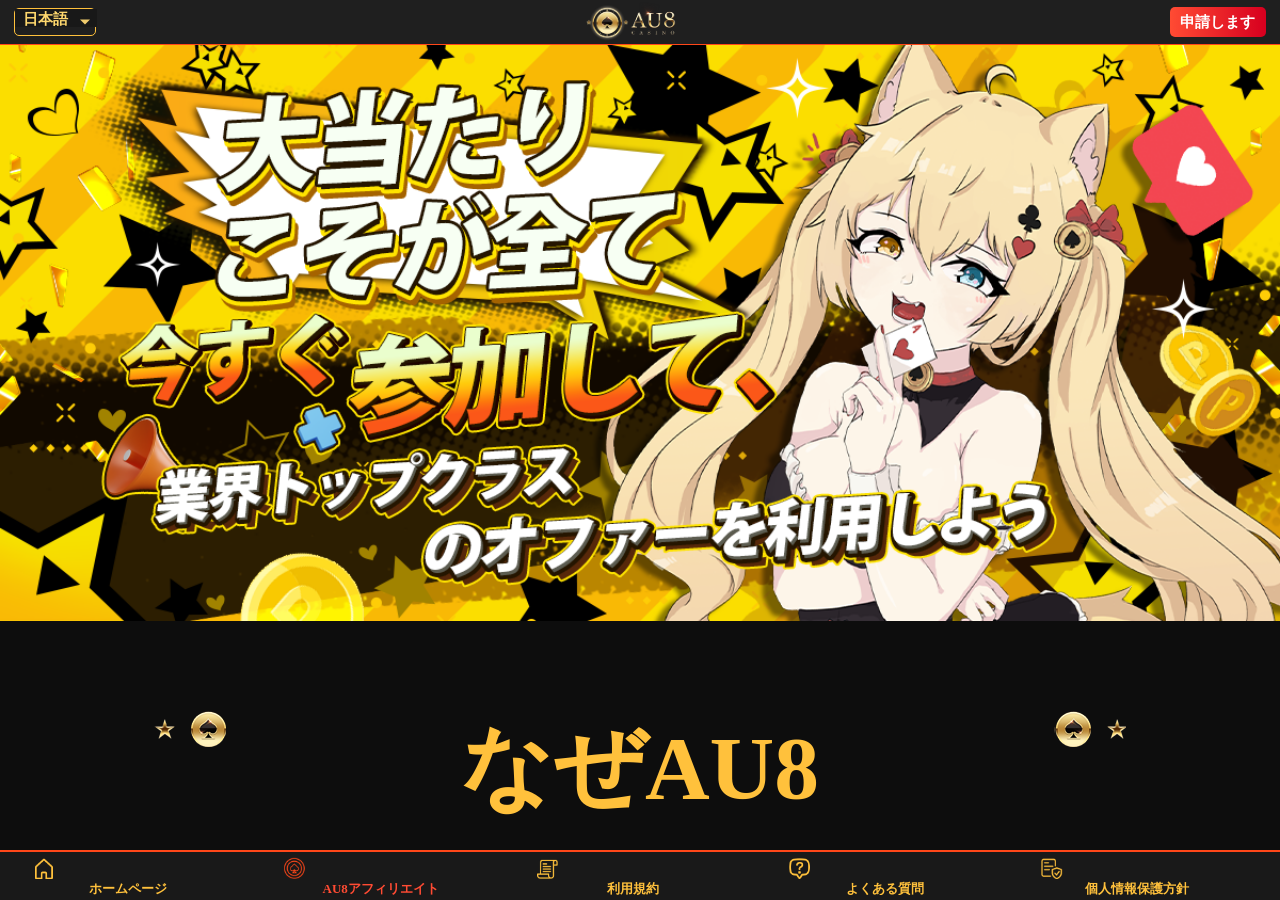
==== index.html @ 5c227e6a "111-08-12 彈窗agregist關閉功能修復" ====
<!DOCTYPE html>
<html lang="zh-TW">
<head>
    <meta charset="UTF-8">
    <meta name="viewport" content="width=device-width, initial-scale=1">
    <title>Document</title>
    <link rel="stylesheet" href="./css/style.css">
    <link rel="stylesheet" href="./js/slick-1.8.1/slick/slick.css">
    <link rel="stylesheet" href="./js/slick-1.8.1/slick/slick-theme.css">
    <script src="https://code.jquery.com/jquery-3.6.0.min.js"></script>
    <script src="https://code.jquery.com/jquery-2.2.0.min.js"></script>
    <script src="./js/slick-1.8.1/slick/slick.min.js"></script>
    <script src="./js/javascript.js"></script>
    <link rel="shortcut icon" href="../images/NJLOGO_64x64.ico" type="image/x-icon">
</head>
<body>
    <header>
        <div class="content display">
            <!--語言列-->
            <div class="lang">
                <select>
                    <option>繁體中文</option>
                    <option>简体中文</option>
                    <option>ENGLISH</option>
                    <option selected>日本語</option>
                </select>
            </div>
            <!--logo-->
            <img class="logo" src="./images/icon/logo.png" onclick="window.location.href='../index.html'">
            <div class="user login display">
                <!--未登入選單-->
                <form class="loginForm">
                    <button class="agentSignup" type="button">申請します</button>
                </form>    
            </div>
        </div>
    </header>
    <main>
        <div class="agentPage">
            <div class="topBanner">
                <div class="eventBanner"></div>
            </div>
            <!--內容-->
            <div class="center">
                <div class="client">
                    <p class="title">なぜAU8</p>
                    <p class="subTitle">AU8では、いち早く顧客ベースを築き、維持することができます。</p>
                        <div class="long">
                            <div class="top">
                                <i class="icon_1"></i>
                                <div>
                                    <p class="main">卓越したスポーツブック </p>
                                    <p class="sub">世界で有数のスポーツベッティング<br>商品と独自のライブ機能 </p>
                                </div>
                            </div>
                            <div class="down">
                                <div class="item">
                                    <p class="num">30</p>
                                    <p class="info">種目以上の<br>スポーツ</p>
                                </div>
                                <div class="item">
                                    <p class="num">3,000</p>
                                    <p class="info">以上のベッテ<br>ィングマーケット</p>
                                </div>
                                <div class="item">
                                    <p class="num">10,000</p>
                                    <p class="info">月に10,000以上<br>のリアルタイム<br>イベント </p>
                                </div>
                            </div>
                        </div>
                        <div class="box">
                            <i class="icon_2"></i>
                            <div class="textBox">
                                <p class="main">充実のカジノ</p>
                                <p class="sub">数百ものスロットゲームやジャックポットとフルHD ライブカジノ</p>
                            </div>                                
                        </div>
                        <div class="box">
                            <i class="icon_3"></i>
                            <div class="textBox">
                                <p class="main">高いコンバージョン </p>
                                <p class="sub">あなたのウェブサイトのアクセス数を最大限の収入にコンバート</p>
                            </div>
                        </div>
                        <div class="box">
                            <i class="icon_4"></i>
                            <div class="textBox">
                                <p class="main">専門家のサポート</p>
                            <p class="sub">アフィリエイトマネージャーがいつでもお助けします。単なるパートナーシップ以上の利益を得られます</p>
                            </div>
                        </div>
                        <div class="box">
                            <i class="icon_5"></i>
                            <div class="textBox">
                                <p class="main">最高レベルの顧客保持</p>
                                <p class="sub">業界一の経験が、高い利用者数と強力なブランドロイヤリティを裏付けています</p>
                            </div>
                        </div>
                    </div>
            </div>
            <div class="commission">
                <div class="center">
                    <p class="title">コミッション</p>
                    <p class="subTitle">AU8では、いち早く顧客ベースを築き、維持することができます。</p>
                    <div class="rulePic"></div>
                </div>
            </div>
            <div class="bottomArea">
                <p class="title">有益なパートナーシップを築きましょう</p>
                <p class="subTitle">急成長している当社のブランドで収入を得ましょう</p>
                <button class="agentSignup" type="button">申請します</button>
            </div>
            <div class="bottom">
                <p class="copyright">© 2022 AU8 Affiliates. すべての権利を保有しています</p>
            </div>
        </div>
    </main>
    <footer class="agentP">
        <ul class="agentNav">
            <li><i class="nav_IC home"></i>
                <p>ホームページ</p>
            </li>
            <li class="active"><i class="nav_IC agent"></i>
                <p>AU8アフィリエイト</p>
            </li>
            <li onclick="window.location.href='./html/agRule.html'">
                <i class="nav_IC rule"></i>
                <p>利用規約</p>
            </li>
            <li onclick="window.location.href='./html/agQA.html'">
                <i class="nav_IC QA"></i>
                <p>よくある質問</p>
            </li>
            <li onclick="window.location.href='./html/agPP.html'">
                <i class="nav_IC PP"></i>
                <p>個人情報保護方針</p>
            </li>
        </ul>
    </footer>
    <div class="filter">
        <!--退傭代理註冊申請彈窗-->
        <div class="jumpWindow agRegist">
            <div class="title">
                <p>申請します</p>
                <i class="icon close"></i>
            </div>
            <div class="content">
                <form>
                    <label>
                        <p class="inputName"><span>※</span>アカウントID</p>
                        <input type="text">
                        <p class="remindText">*数字と英文字のみ、記号不可<br>*4文字以上である必要が御座います<br>*4文字以上である必要が御座います</p>
                    </label>
                    <label>
                        <p class="inputName"><span>※</span>パスワード</p>
                        <input type="text">
                    </label>
                    <label>
                        <p class="inputName"><span>※</span>お名前</p>
                        <input type="text">
                        <p class="remindText">*ローマ字フルネーム</p>
                    </label>
                    <label>
                        <p class="inputName"><span>※</span>メール</p>
                        <input type="text">
                        </label>
                    <label>
                        <p class="inputName"><span>※</span>LINE</p>
                        <input type="text">
                    </label>
                    <label>
                        <p class="inputName"><span>※</span>宣伝サイトURL</p>
                        <input type="text">
                        <p class="remindText">*宣伝を行うサイトURLもしくはその他の宣伝方法<br>*宣伝URLが無い場合は、紹介方法をご入力ください<br>*プレイヤーアカウントはAU8で登録したアカウントとなります</p>
                    </label>
                    <label>
                        <p class="inputName"><span>※</span>報酬お支払い方法</p>
                        <input type="text" value="USDT" class="select"> <div class="arrow"></div>
                    </label>
                    <div class="btnBox">
                        <div class="readBtn"><p class="checked">√</p></div>
                        <p class="agree openAGterms">利用規約に同意します</p>
                    </div>
                    <buttton class="apply applycheck">申請します</buttton> 
                </form> 
            </div>
        </div>
        <!--退傭代理註冊申請已送出彈窗-->
        <div class="jumpWindow agApply">
            <div class="title">
                <p>確認のお礼</p>
                <i class="icon close"></i>
            </div>
            <div class="content">
               <p>お申し込みは現在、アフィリエイトチームによって審査中です。</p>
            </div>
        </div>
         <!--相關條款彈窗-->
         <div class="jumpWindow agTerms">
            <div class="title">
                <p>利用規約とプライバシーポリシー</p>
                <i class="icon back"></i>
            </div>
            <div class="content">
                <div class="contentBlock">
                    <p class="smallTitle introduce">1.はじめに</p>
                    <p class="info"><span class="chapter">1.1</span>本利用規約に同意する前に、すべての項目を必ずお読みください。本規約に同意することにより、本規約<br>は、パートナーまたはパートナーが代表する組織を拘束するものとなります。</p>
                </div>
                <div class="contentBlock">
                    <p class="smallTitle explain">2.定義と解釈</p>
                    <p class="info"><span class="keyword">「当サイト」</span>とは、fortuna888.netのことを指します。</p>
                    <p class="info"><span class="keyword">「AU8」</span>とは、fortuna888.netのことを指します。</p>
                    <p class="info"><span class="keyword">「当社」</span>とは、当サイトの運営会社Astrobet N.V., Ltd.のことを指します。</p>
                    <p class="info"><span class="keyword">「アフィリエイトプログラム」</span>とは、当サイトおよびパートナー間のパートナーシップを指します。<br>パートナーはAU8のウェブサイトを宣伝し、当サイトのウェブサイトへ新規プレイヤーを継続的に生み出すものとします。</p>
                    <p class="info"><span class="keyword">「パートナー」</span>とは、当サイトのアフィリエイトプログラムに登録参加する人物を指します。</p>
                    <p class="info"><span class="keyword">「パートナーウェブサイト」</span>とは、パートナーが維持・運営し、当サイトのアフィリエイトリンクおよびコ
                        ードを案内するプラットフォーム（ウェブサイト／アプリケーション／ウィジェット等）を指します。</p>
                    <p class="info"><span class="keyword">「アフィリエイトリンク」</span>とは、パートナーウェブサイトからAU8へのインターネットハイパーリンクを
                        指します。</p>
                    <p class="info"><span class="keyword">「アフィリエイトコード」</span>とは、パートナー毎に設定されるコードで、本コードを登録の際に入力をした場合
                        でもパートナーの子会員と設定されるコードを指します。</p>
                    <p class="info"><span class="keyword">「プレイヤー」</span>とは、当サイトでプレイアカウントを作成し、ベットしている人物のことを指します。</p>
                    <p class="info"><span class="keyword">「プレイアカウント」</span>とは、当サイトでプレイをするために作成されたアカウントを指します。</p>
                    <p class="info"><span class="keyword">「アフィリエイトアカウント」</span>とは、パートナーが当サイトのアフィリエイトプログラムに登録をした際に
                        発行されるアカウントを指します。</p>
                    <p class="info"><span class="keyword">「子会員」</span>とは、パートナーのリンクから当サイトへ登録をしたプレイヤーを指します。</p>
                    <p class="info"><span class="keyword">「アクティブ子会員」</span>とは、入金をしてベットをしたプレイヤーを指します。</p>
                    <p class="info"><span class="keyword">「コミッション」</span>とは、本規約で設定されたパートナーへの支払いを指します。 </p>
                </div>
                <div class="contentBlock">
                    <p class="smallTitle partner">3.パートナー適用条件</p>
                    <p class="info"><span class="chapter">3.1.</span>パートナーは以下を表明し保証します。</p>
                    <div class="chapterBox">
                        <p class="infoChapter"><span class="chapter">3.1.1.</span>パートナー期間中は、パートナー契約を締結する権利と権限を有し、そのすべての義務を履行する。</p>
                        <p class="infoChapter"><span class="chapter">3.1.2.</span>パートナー契約に基づく義務を履行するために必要な登録、許可、同意およびライセンスをすべて取<br>
                            得し、有効に維持するものとする。</p>
                        <p class="infoChapter"><span class="chapter">3.1.3.</span>パートナー契約の条項を完全に理解し、同意する。</p>
                    </div>
                    <p class="info"><span class="chapter">3.2.</span>当サイトは提出されたパートナー情報を審査し、アフィリエイト申請を認証するか否かを電子<br>
                    メールでパートナーに通知します。当社は、絶対的な裁量で登録を拒否する権利を保持します。</p>
                </div>
                <div class="contentBlock">
                    <p class="smallTitle right">4.当社の権利と義務</p>
                    <p class="info"><span class="chapter">4.1.</span>当社は、コミッションの総額を記録し、パートナーへの合計コミッションと統計データをアフィリエイ<br>
                        トアカウントから確認できるようにします。</p>
                    <p class="info"><span class="chapter">4.2.</span>当社は本規約に準じ、パートナーに対しコミッションを支払うものとします。</p>
                    <p class="info"><span class="chapter">4.3.</span>当社は、当社が適切と考える時点において、本アフィリエイトプログラムを終了、変更または閉鎖する<br>
                        権利、および本規約の規定を変更する独自の決定権を持ちます。資料の変更に関しては電子メールによる通<br>
                        知をパートナーに送ります。</p>
                    <p class="info"><span class="chapter">4.4.</span>当社は、当社の完全および絶対の裁量権で、新規パートナーを受け入れるか否かを判断する権利を持つも<br>
                        のとします。</p>
                    <p class="info"><span class="chapter">4.5.</span>下記に該当する場合、当社が最終権利を所有、およびパートナーのアカウントを閉鎖する権利を持
                        ちます:</p>
                        <div class="chapterBox">
                            <p class="infoChapter"><span class="chapter"> 4.5.1.</span>当社の単独の見解において、国内および国際規則を遵守するため。</p>
                            <p class="infoChapter"><span class="chapter"> 4.5.2.</span>当社の方針に従うため。</p>
                            <p class="infoChapter"><span class="chapter"> 4.5.3.</span>当社、プレイヤー、子会員又はその他第三者機関の利益を守るため。</p>
                        </div>
                        <p class="info"><span class="chapter">4.6.</span>当社は、以下のパートナーの個人情報を、高レベルなセキュリティ、アンチマネーロンダリングの<br>
                            法的条件への適合、当取引関係の管理の目的で使用され、プライバシーポリシーに応じて使用及び処理<br>
                            するものとします:</p>
                        <div class="chapterBox">
                            <p class="infoChapter"><span class="chapter"> 4.6.1.</span>アフィリエイトアカウントID</p>
                            <p class="infoChapter"><span class="chapter"> 4.6.2.</span>名前</p>
                            <p class="infoChapter"><span class="chapter"> 4.6.3.</span>メールアドレス</p>
                            <p class="infoChapter"><span class="chapter"> 4.6.4.</span>宣伝サイトURL</p>
                            <p class="infoChapter"><span class="chapter"> 4.6.5.</span>口座情報</p>
                        </div>
                </div>
                <div class="contentBlock">
                    <p class="smallTitle partneright">5.パートナーの権利と義務</p>
                    <p class="info"><span class="chapter">5.1.</span>パートナーは以下を保証し、承諾するものとします。</p>
                    <div class="chapterBox">
                        <p class="infoChapter"><span class="chapter">5.1.1.</span>当サイトおよびパートナーの利益を可能な限り最大限にすべく、自費による当サイトの<br>
                            マーケティング および宣伝を行う:</p>
                        <p class="infoChapter"><span class="chapter">5.1.2.</span>アフィリエイトプログラムの範囲内で提供されるアフィリエイトリンク、アフィリエイトコード、<br>
                            プロモーション、マーケティングツールを使用する。</p>
                        <p class="infoChapter"><span class="chapter">5.1.3.</span>パートナーのマーケティング活動は、適切かつプロフェッショナルとして本規約の規定に準
                            じなくてはならない。</p>
                        <p class="infoChapter"><span class="chapter">5.1.4.</span>常に関連する立法および適用される法律に準拠すること。これにはデータ保護およびプライバシーに<br>
                            関して適用される法律を含むがこれに限定されない。</p>
                        <p class="infoChapter"><span class="chapter">5.1.5.</span>パートナーウェブサイトのメンテナンスおよび開発に責任を持つこと。当サイトの情報が更新
                            されたら、パートナーウェブサイトも随時更新をすること。</p>
                        <p class="infoChapter"><span class="chapter">5.1.6.</span>パートナーウェブサイトに、当サイトのプレイヤーまたはプレイヤーに限定されずパートナーウェ
                            ブサイトを閲覧できる人物が誤解を招く内容を記載した場合、その際に発生した負債や当サイトが不利益
                            になる状況が発生した場合の責任はパートナーが負うものとする。</p>
                        <p class="infoChapter"><span class="chapter">5.1.7.</span>当サイトに有利に反映されるような方法でビジネスを遂行する。</p>
                        <p class="infoChapter"><span class="chapter">5.1.8.</span>差別的、みだらな内容、違法、性的描写、ポルノ、または暴力的な内容を含むようなマーケティング<br>
                            活動（パートナーウェブサイトを含む）を行わない。</p>
                        <p class="infoChapter"><span class="chapter">5.1.9.</span>ギャンブルの法的年齢未満を対象としない。ギャンブルおよびギャンブルのプロモーションが違法<br>
                            である管轄区域を対象としない。</p>
                        <p class="infoChapter"><span class="chapter">5.1.10.</span>当サイトに掲載されているマーケティングツールを除き、当社から承諾がない限り、当社または当<br>
                            サイトの保有者/運営者のその他表現、商標、知的財産権を使用しない。</p>
                    </div>
                    <p class="info"><span class="chapter">5.2.</span>パートナーは、当社より提供されたログイン情報の機密を保持し、安全で常に保護するものとします。<br>
                        また、パートナー側の不具合により、ログイン情報の適切な保護がなされなかった事に起因する不正の<br>
                        ログイン情報の使用は、パートナーが単独で責任を負うものとする。</p>
                    <p class="info"><span class="chapter">5.3.</span>パートナーは、アフィリエイトアカウントのユーザーIDとパスワードにおけるすべての活動と行為<br>
                        に対して、単独で責任を負うものとします。パートナーは、その認証の違法および不正使用の疑いがある<br>
                        場合は、即座に当社に連絡をするものとします。</p>
                    <p class="info"><span class="chapter">不正な方法によってまたは本規約を違反する不正手段によって、子会員の登録、紹介、ベットが行<br>
                        われている場合、当社はアフィリエイトアカウントを凍結する権利およびアフィリエイトアカウント<br>
                        からコミッションを差し引く権利を持ちます。</p>
                </div>
                <div class="contentBlock">
                    <p class="smallTitle committee">6.コミッション </p>
                    <p class="info"><span class="chapter">6.1.</span>当社は本規約に基づき、パートナーにコミッションを支払うものとします。</p>
                    <p class="info"><span class="chapter">6.2.</span>コミッションの計算公式は以下の通りです:<br>
                        （勝負値（ベット額-ペイアウト）- ボーナス費用 - プラットフォーム費用 - ジャックポット - 手数料 ）
                        × コミッション％</p>
                    <p class="info"><span class="keyword">*ペイアウト：子会員様が勝った金額</span></p>
                    <p class="info"><span class="chapter">6.3.</span>パートナーに支払うべきと当サイトが認めるコミッションは、毎月5日に計算され、その支払いは毎月<br>
                        10日18：00前にアフィリエイトアカウントへ配布されます。臨時システム調整が実施された場合は、<br>
                        コミッションの配布が遅れる場合があります。コミッションは日本円で支払われます。</p>
                    <p class="info"><span class="chapter">6.4.</span>当社はネガティブキャリーオーバー制度を採用しています。コミッションは、<br>
                        アフィリエイトアカウントがプラス残高の場合のみ行われます。当月のコミッションがマイナスの場合、<br>
                        マイナス残高は翌月に持ち越されます。翌月の収入がプラス残高で、前月から持ち越されたマイナス残高<br>
                        が相殺された場合に支払いが行われます。</p>
                    <p class="info"><span class="chapter">6.5.</span>連続した3ヶ月以内にアクティブ子会員が1名もいなかった場合、活動していないと判断し、<br>
                        システムワレットに入ったコミッションは全て0に戻ります。</p>    
                    <p class="info"><span class="chapter">6.6.</span>連続した6ヶ月以内にアクティブ子会員を獲得できない場合は、アカウントは凍結され、<br>
                        システムワレットに入ったコミッションは全て0に戻ります。</p>    
                    <p class="info"><span class="chapter">6.7.</span>下記に該当するものはコミッションから差し引かれます:</p> 
                    <p class="info"><span class="keyword">下記に限らず「相互メリット」の原則より、万が一不正な行為により一方が平等でない利益を獲得した場合、当サイトが全ての最終決定権を有しております</span></p>   
                    <div class="chapterBox">
                        <p class="infoChapter"><span class="chapter"> 6.7.1.</span>体験ボーナスから発生したリベート</p>
                        <p class="infoChapter"><span class="chapter"> 6.7.2.</span>ボーナス費用</p>
                        <p class="infoChapter"><span class="chapter"> 6.7.3.</span>ゲームプラットフォーム費用</p>
                        <p class="infoChapter"><span class="chapter"> 6.7.4.</span>ジャックポット費用</p>
                        <p class="infoChapter"><span class="chapter"> 6.7.5.</span>サービス手数料</p>
                    </div>
                    <p class="info"><span class="chapter">6.8.</span>パートナーは、不正または誤った取引に基づいて受け取ったコミッションは全額返金<br>
                        しなければなりません。</p>
                    <p class="info"><span class="chapter">6.9.</span>コミッションに関わるあらゆる権利に関しては当サイトが全ての最終決定権を有しております。<br>
                        しなければなりません。</p>
                </div>
                <div class="contentBlock">
                    <p class="smallTitle notice">7.禁止事項</p>
                    <p class="info"><span class="chapter">7.1.</span>下記禁止事項を発見した場合、該当月のコミッションは全て当社が没収し、アフィリエイトアカウントの凍結をいたします:</p>
                    <div class="chapterBox">
                        <p class="infoChapter"><span class="chapter"> 7.1.1.</span>パートナーと子会員が同じIPおよび名前であること。</p>
                        <p class="infoChapter"><span class="chapter"> 7.1.2.</span>パートナーが自分のアフィリエイトアカウントにプレイアカウントを登録すること（セルフアフィリエイト）。</p>
                        <p class="infoChapter"><span class="chapter"> 7.1.3.</span>パートナーが、既存プレイヤーに、パートナー自身のアフィリエイトリンクおよびコードから、再度プレイアカウントを登録させること。</p>
                        <p class="infoChapter"><span class="chapter"> 7.1.4.</span>パートナーが他のパートナーの子会員になること。</p>
                        <p class="infoChapter"><span class="chapter"> 7.1.5.</span>パートナー同士が協力をしてコミッションを稼ぐこと。</p>
                        <p class="infoChapter"><span class="chapter"> 7.1.6.</span>パートナーと子会員またはプレイヤーが協力をしてコミッションを稼ぐこと。</p>
                    </div>
                    <p class="info"><span class="chapter">7.2.</span>自身のアフィリエイトアカウントを利用して、本人または、友人、従業員または他の第三者
                        がプレイヤーとして登録し、個人的使用およびその使用のためにプレイヤーアカウントに直接または間接的に入金を行って、コミッションを増やす行為や、その他当社および当サイトを欺く行為はすべて詐欺
                        とみなされます。</p>
                    <p class="info"><span class="chapter">7.3.</span>アフィリエイトアカウントでログイン後、バックオフィスで確認できる情報が、ご友人、プレイヤー、
                        従業員、第三者へ意図的、偶発的に関わらず漏らすことは禁止です。情報が漏れた場合に出た損失、傷害、
                        損害はパートナーが負うものとします。</p>
                </div>
                <div class="contentBlock ">
                    <p class="smallTitle classified">8.機密情報</p>
                    <p class="info"><span class="chapter">9.1.</span>すべての情報は機密扱いとされ、当社の事前の明示的かつ書面による同意なしに、直接的にも間接的にも、個人的または商業目的その他の目的でも使用されることは許されません。</p>
                    <p class="info"><span class="chapter">9.2.</span>パートナーは、本規約に基づく義務の履行以外の目的で機密情報を使用してはいけません。</p>
                    <p class="info"><span class="chapter">9.3.</span>条項9は、パートナー契約終了後も存続するものとします。</p>
                </div>
                <div class="contentBlock">
                    <p class="smallTitle duty">9.負債および責任制限</p>
                    <p class="info"><span class="chapter">8.1.</span>当社は、以下に関して一切の責任を負いません:</p>
                    <div class="chapterBox">
                        <p class="infoChapter"><span class="chapter"> 8.1.1.</span>経済的損失。（利益、収益、事業、契約を含むがこれに限定されない）</p>
                        <p class="infoChapter"><span class="chapter"> 8.1.2.</span>パートナーまたはパートナーウェブサイトの評判、営業権の損失。</p>
                        <p class="infoChapter"><span class="chapter"> 8.1.3.</span>意図的、偶発的、間接的、必然的な損失。</p>
                    </div>
                </div>
                <div class="contentBlock">
                    <p class="smallTitle terminate">10.解約または契約の終了 </p>
                    <p class="info"><span class="chapter">10.1.</span>本契約は、当社またはパートナーのいずれかが、電子メールにて告知を送ることにより終了させることができます。当サイトがカジノゲームサービスをプレイヤーに提供することを妨げられた場合は、本契約は自動的に終了します。</p>
                    <p class="info"><span class="chapter">10.2.</span>いずれかの当事者に、本利用規約に対する重大な規約違反が認められた場合、他方当事者
                        はパートナー契約を即時に終了させる権利を持ちます。</p>
                    <p class="info"><span class="chapter">10.3.</span>当社は、パートナーが下記を例とする積極的な宣伝を行わない場合に、電子メールでの通知
                        によって本利用規約を終了およびアフィリエイトアカウントを凍結する権利を保持します。その際に所持
                        しているコミッションは全て当社が没収いたします。</p>
                    <div class="chapterBox">
                        <p class="infoChapter"><span class="chapter"> 10.3.1.</span>一定期間合理的な数のプレイヤーを当サイトに紹介しない場合。</p>
                        <p class="infoChapter"><span class="chapter"> 10.3.2.</span>連続した6ヶ月以内にアクティブ子会員を獲得できない場合。</p>
                        <p class="infoChapter"><span class="chapter"> 10.3.3.</span>パートナーが当サイトを積極的に宣伝していないとみなす合理的な理由がある場合。</p>
                    </div>
                    <p class="info"><span class="chapter">10.4.</span>本契約の解約に際し、パートナーは全ての機密情報と宣伝ツールを当社に対して返還する義務を持ちます。契約終了後、先に述べた情報を使用または未返還であることが発覚した場合、その際に得た収
                        益は当社へ返還、損害や損失は全てパートナーが負うものとします。</p>
                    <p class="info"><span class="chapter">10.5.</span>パートナーは、本契約の解約後も、解約前に発生した本規約の違反から生じるいかなる責任
                        に関してもその履行を免れることは出来ません。</p>
                </div>
                <div class="contentBlock">
                    <p class="smallTitle agreetment">11.本規約および本契約の改正</p>
                    <p class="info"><span class="chapter">11.1.</span>当社は、本規約のいかなる規定も、パートナーに事前通知することなく、いつでも条項のいずれかを
                        修正、変更、削除または追加する権利を保持します。変更後、パートナーへは電子メールアドレスで通知
                        されます。当社が修正または変更を公開した後、アフィリエイトプログラムに継続して参加することは、
                        パートナーは新しい利用規約を承諾したものとみなされます。</p>
                </div>
            </div>
            <div class="btnBox">
                <button class="closeTerms">同意する</button>
            </div>
        </div>
    </div>
    <div class="bg"></div>
</body>
</html>
---- css/style.css ----
@charset "UTF-8";
button:disabled {
  background: #585858 !important;
  border: none !important;
  color: #ffffff !important;
  -webkit-box-shadow: none !important;
          box-shadow: none !important;
  cursor: not-allowed;
}

input:disabled {
  background: #272727 !important;
  border: none !important;
}

header .logo {
  height: 100%;
  -o-object-fit: cover;
     object-fit: cover;
}

.agentPage .topBanner,
.agOther .topBanner {
  background: url("../images/mobileBanner.png") no-repeat;
  background-size: 100%;
}

.agentPage .title::before,
.agentPage .title::after,
.agOther .title::before,
.agOther .title::after,
.agOther .pageTitle::before,
.agOther .pageTitle::after,
.agOther .bigTitle::before,
.agOther .bigTitle::after {
  background: url("../images/icon/agentTitle.png") no-repeat;
  background-size: 200%;
}

.agRule .leftArea ul li:hover::after, .agRule .leftArea ul li.active::after,
.agQA .leftArea ul li:hover::after, .agQA .leftArea ul li.active::after {
  background: url("../images/icon/agLeftArea.png") no-repeat;
  background-size: 100%;
}

.agentPage .icon_1 {
  background: url("../images/icon/svg/icon-01.svg") no-repeat;
  background-size: 100%;
}

.agentPage .icon_2 {
  background: url("../images/icon/svg/icon-02.svg") no-repeat;
  background-size: 100%;
}

.agentPage .icon_3 {
  background: url("../images/icon/svg/icon-03.svg") no-repeat;
  background-size: 100%;
}

.agentPage .icon_4 {
  background: url("../images/icon/svg/icon-04.svg") no-repeat;
  background-size: 100%;
}

.agentPage .icon_5 {
  background: url("../images/icon/svg/icon-05.svg") no-repeat;
  background-size: 100%;
}

.agentPage .rulePic {
  background: url("../images/mobile_agentInfo.png") no-repeat;
  background-size: 100%;
}

.filter .agRegist .title::before,
.filter .agRegist .title::after {
  background: url("../images/icon/starIcon.png") no-repeat;
  background-size: 200%;
}

.agOther,
.agOther_inner {
  background: url("../images/mobileBG.png") no-repeat;
  background-size: 100%;
}

header .back_arrow {
  background: url("../images/icon/svg/arrow_w.svg") no-repeat;
  background-size: 100%;
}

.agentP .agentNav li i {
  background: url("../images/icon/footer_IC.png") no-repeat;
  background-size: 500%;
}

.jumpWindow .title .close {
  background: url("../images/icon/svg/close_w.svg") no-repeat;
  background-size: contain;
}

/* http://meyerweb.com/eric/tools/css/reset/ 
   v2.0 | 20110126
   License: none (public domain)
*/
html, body, div, span, applet, object, iframe,
h1, h2, h3, h4, h5, h6, p, blockquote, pre,
a, abbr, acronym, address, big, cite, code,
del, dfn, em, img, ins, kbd, q, s, samp,
small, strike, strong, sub, sup, tt, var,
b, u, i, center,
dl, dt, dd, ol, ul, li,
fieldset, form, label, legend,
table, caption, tbody, tfoot, thead, tr, th, td,
article, aside, canvas, details, embed,
figure, figcaption, footer, header, hgroup,
menu, nav, output, ruby, section, summary,
time, mark, audio, video {
  margin: 0;
  padding: 0;
  border: 0;
  font-size: 100%;
  font: inherit;
  vertical-align: baseline;
}

/* HTML5 display-role reset for older browsers */
article, aside, details, figcaption, figure,
footer, header, hgroup, menu, nav, section {
  display: block;
}

body {
  line-height: 1;
  font-family: "微軟正黑體";
}

ol, ul {
  list-style: none;
}

blockquote, q {
  quotes: none;
}

blockquote:before, blockquote:after,
q:before, q:after {
  content: "";
  content: none;
}

table {
  border-collapse: collapse;
  border-spacing: 0;
  font-family: "微軟正黑體";
}

button {
  cursor: pointer;
  outline: none;
  border: none;
  padding: 0px;
  font-family: "微軟正黑體";
}

select, input {
  outline: none;
  -webkit-box-sizing: border-box;
          box-sizing: border-box;
  font-family: "微軟正黑體";
}

main {
  display: block;
}

html, body {
  width: 100%;
  height: auto;
}

html {
  width: 100%;
  height: 100%;
}
html body {
  width: 100%;
  height: 100%;
  -webkit-box-sizing: border-box;
          box-sizing: border-box;
  position: relative;
}
html body::-webkit-scrollbar {
  width: 8px;
  height: 8px;
}
html body::-webkit-scrollbar-thumb {
  background: #cccccc;
  border-radius: 10px;
}
html body::-webkit-scrollbar-track {
  background: #ffffff;
  border-radius: 10px;
}
html body header {
  width: 100%;
  height: 45px;
  background: #1f1f1f;
  padding: 0 14px;
  -webkit-box-sizing: border-box;
          box-sizing: border-box;
  display: -webkit-box;
  display: -ms-flexbox;
  display: flex;
  -webkit-box-align: center;
      -ms-flex-align: center;
          align-items: center;
  position: fixed;
  border-bottom: 1px solid #ff4719;
  z-index: 999;
}
html body header .content {
  width: 100%;
  height: 45px;
  -webkit-box-sizing: border-box;
          box-sizing: border-box;
  display: -webkit-box;
  display: -ms-flexbox;
  display: flex;
  -webkit-box-align: center;
      -ms-flex-align: center;
          align-items: center;
  position: relative;
  display: none;
}
html body header .content.display {
  display: -webkit-box;
  display: -ms-flexbox;
  display: flex;
}
html body header .content .lang {
  width: 80px;
  height: 26px;
  border: 1.5px solid #ffc13c;
  border-radius: 5px;
  padding: 0;
}
html body header .content .lang::after {
  content: "";
  position: absolute;
  top: 50%;
  -webkit-transform: translateY(-50%);
          transform: translateY(-50%);
  pointer-events: none;
}
html body header .content .lang::after {
  width: 0;
  height: 0;
  border-style: solid;
  border-width: 5px 5px 0 5px;
  border-color: #f0cc6d transparent;
  left: 66px;
}
html body header .content .lang select {
  background: #181818;
  border: none;
  color: #ffd86e;
  font-size: 15px;
  font-weight: bold;
  padding: 0 67px 0 15px;
  -webkit-appearance: none;
     -moz-appearance: none;
          appearance: none;
  cursor: pointer;
  padding: 2px 5px 0 8px;
  -webkit-box-sizing: border-box;
          box-sizing: border-box;
}
html body header .content .lang select option {
  background: #181818;
  color: #ffd86e;
}
html body header .content .logo {
  margin: 0 auto;
}
html body header .content .loginForm {
  width: 100%;
  height: 100%;
  -webkit-box-align: center;
      -ms-flex-align: center;
          align-items: center;
}
html body header .content .loginForm button {
  width: auto;
  height: 40px;
  background: -webkit-gradient(linear, left top, right top, from(#ff4b33), color-stop(98%, #d8001f));
  background: linear-gradient(to right, #ff4b33 0%, #d8001f 98%);
  border: none;
  color: #ffffff;
  font-size: 15px;
  font-weight: bold;
  padding: 0 5px;
  border-radius: 5px;
}
html body header .content .loginForm button:hover, html body header .content .loginForm button:active, html body header .content .loginForm button.active {
  background: #b9001b;
}
html body header .content .loginForm button.signupBtn {
  background: -webkit-gradient(linear, left top, right top, from(#a4dd41), to(#329e36));
  background: linear-gradient(to right, #a4dd41 0%, #329e36 100%);
  border: none;
  color: #ffffff;
  font-size: 15px;
  font-weight: bold;
  padding: 0 5px;
  border-radius: 3px;
}
html body header .content .loginForm button.signupBtn:hover, html body header .content .loginForm button.signupBtn:active, html body header .content .loginForm button.signupBtn.active {
  background: #329e36;
}
html body header .content .loginForm .agentSignup {
  width: 96px;
  height: 30px;
  border-radius: 5px;
}
html body header .inner,
html body header .listPage {
  width: 100%;
  height: 44px;
  display: -webkit-box;
  display: -ms-flexbox;
  display: flex;
  -webkit-box-align: center;
      -ms-flex-align: center;
          align-items: center;
  -webkit-box-pack: center;
      -ms-flex-pack: center;
          justify-content: center;
  -webkit-box-sizing: border-box;
          box-sizing: border-box;
  display: none;
}
html body header .inner.display,
html body header .listPage.display {
  display: block;
}
html body header .inner .back_arrow,
html body header .listPage .back_arrow {
  position: absolute;
  width: 10px;
  height: 20px;
  display: block;
  top: 50%;
  -webkit-transform: translateY(-50%);
  transform: translateY(-50%);
  left: 14px;
}
html body header .inner .title,
html body header .listPage .title {
  text-align: center;
  color: #ffc13c;
  font-size: 5.2vw;
  font-weight: bold;
  letter-spacing: 2px;
  margin: 10px auto;
  overflow: hidden;
}
html body footer {
  width: 100%;
  height: auto;
}
html body .agentP {
  width: 100%;
  height: auto;
  background: #070707;
  position: relative;
  display: -webkit-box;
  display: -ms-flexbox;
  display: flex;
  -webkit-box-orient: vertical;
  -webkit-box-direction: normal;
      -ms-flex-direction: column;
          flex-direction: column;
  -webkit-box-align: center;
      -ms-flex-align: center;
          align-items: center;
  -webkit-box-pack: center;
      -ms-flex-pack: center;
          justify-content: center;
  position: fixed;
  bottom: 0;
  left: 0;
  z-index: 100;
}
html body .agentP .agentNav {
  width: 100%;
  height: 50px;
  display: -webkit-box;
  display: -ms-flexbox;
  display: flex;
  padding: 5px 4px 4px 15px;
  -webkit-box-sizing: border-box;
          box-sizing: border-box;
  background: #191919;
  border-top: 2px solid #ff4719;
}
html body .agentP .agentNav li {
  width: 20vw;
  height: 30vw;
  color: #ffc13c;
  font-weight: bold;
  white-space: nowrap;
  overflow: hidden;
  text-overflow: ellipsis;
}
html body .agentP .agentNav li:active, html body .agentP .agentNav li.active {
  color: #ff4b33;
}
html body .agentP .agentNav li:active i, html body .agentP .agentNav li.active i {
  background-position-y: 100%;
}
html body .agentP .agentNav li .nav_IC {
  width: 22px;
  height: 22px;
  display: block;
  margin: 0 17px 1px;
}
html body .agentP .agentNav li .nav_IC.home {
  background-position-x: -3%;
}
html body .agentP .agentNav li .nav_IC.agent {
  background-position-x: 23%;
}
html body .agentP .agentNav li .nav_IC.rule {
  background-position-x: 48%;
}
html body .agentP .agentNav li .nav_IC.QA {
  background-position-x: 74%;
}
html body .agentP .agentNav li .nav_IC.PP {
  background-position-x: 100%;
}
html body .agentP .agentNav li p {
  font-size: 13px;
  padding-top: 2px;
  width: 90%;
  text-align: center;
  white-space: nowrap;
  text-overflow: ellipsis;
  overflow: hidden;
}
html body .filter {
  width: 100%;
  height: 100%;
  position: fixed;
  top: 0;
  left: 0;
  background: rgba(0, 0, 0, 0.6196078431);
  -webkit-box-align: center;
      -ms-flex-align: center;
          align-items: center;
  -webkit-box-pack: center;
      -ms-flex-pack: center;
          justify-content: center;
  z-index: 999;
  display: none;
}
html body .filter.display {
  display: -webkit-box;
  display: -ms-flexbox;
  display: flex;
}
html body .filter .jumpWindow {
  background: #181818;
  border-radius: 16px;
  overflow: hidden;
  display: none;
  -webkit-box-sizing: border-box;
          box-sizing: border-box;
  border: solid 1px #ffc13c;
}
html body .filter .jumpWindow.display {
  display: block;
}
html body .filter .jumpWindow .title {
  width: 100%;
  height: 50px;
  display: -webkit-box;
  display: -ms-flexbox;
  display: flex;
  -webkit-box-align: center;
      -ms-flex-align: center;
          align-items: center;
  background: -webkit-gradient(linear, left top, right top, from(#ffae00), to(#fec026));
  background: linear-gradient(90deg, #ffae00, #fec026);
  position: relative;
}
html body .filter .jumpWindow .title p {
  color: #181818;
  font-size: 4vw;
  font-weight: bold;
  text-align: center;
  letter-spacing: 2px;
  position: relative;
}
html body .filter .jumpWindow .title i {
  width: 4.73vw;
  height: 4.73vw;
  position: absolute;
  right: 3.5vw;
}
html body .filter .jumpWindow.agRegist {
  width: 92.27vw;
  height: auto;
  display: none;
  position: relative;
}
html body .filter .jumpWindow.agRegist.darkness {
  position: absolute;
  -webkit-filter: brightness(0.5);
          filter: brightness(0.5);
}
html body .filter .jumpWindow.agRegist.display {
  display: block;
}
html body .filter .jumpWindow.agRegist .title {
  font-weight: bolder;
  position: relative;
}
html body .filter .jumpWindow.agRegist .title::before {
  content: "";
  width: 9vw;
  height: 4vw;
  background-position-x: 100%;
  position: absolute;
  left: 61vw;
}
html body .filter .jumpWindow.agRegist .title::after {
  content: "";
  width: 9vw;
  height: 4vw;
  background-position-x: 0%;
  position: absolute;
  right: 61vw;
}
html body .filter .jumpWindow.agRegist .content {
  width: 100%;
  height: auto;
  padding: 8vw;
  display: block;
  -webkit-box-pack: justify;
      -ms-flex-pack: justify;
          justify-content: space-between;
  -webkit-box-sizing: border-box;
          box-sizing: border-box;
}
html body .filter .jumpWindow.agRegist .content form {
  width: 100%;
  height: auto;
  max-height: 60vh;
  -webkit-box-sizing: border-box;
          box-sizing: border-box;
  overflow-y: auto;
}
html body .filter .jumpWindow.agRegist .content form label {
  width: 100%;
  height: auto;
  position: relative;
  margin-bottom: 16px;
  position: relative;
}
html body .filter .jumpWindow.agRegist .content form label .inputName {
  font-size: 18px;
  font-weight: bold;
  color: #fb770a;
  margin-bottom: 13px;
}
html body .filter .jumpWindow.agRegist .content form label .inputName span {
  color: #e11515;
  font-weight: bold;
  margin-right: 8px;
}
html body .filter .jumpWindow.agRegist .content form label input {
  width: 98%;
  height: 9.87vw;
  background: #101010;
  border: solid 1px #ffc13c;
  color: #ffffff;
  font-size: 16px;
  font-weight: bold;
  border-radius: 3px;
  -webkit-box-sizing: border-box;
          box-sizing: border-box;
  padding-left: 15px;
  margin-bottom: 2vw;
}
html body .filter .jumpWindow.agRegist .content form label input::-webkit-input-placeholder {
  color: #999999;
}
html body .filter .jumpWindow.agRegist .content form label input::-moz-placeholder {
  color: #999999;
}
html body .filter .jumpWindow.agRegist .content form label input:-ms-input-placeholder {
  color: #999999;
}
html body .filter .jumpWindow.agRegist .content form label input::-ms-input-placeholder {
  color: #999999;
}
html body .filter .jumpWindow.agRegist .content form label input::placeholder {
  color: #999999;
}
html body .filter .jumpWindow.agRegist .content form label .remindText {
  font-size: 3vw;
  font-weight: bold;
  color: #e11515;
  line-height: 4vw;
  margin-bottom: 2vw;
}
html body .filter .jumpWindow.agRegist .content form label .btnBox {
  width: 504px;
  height: auto;
  display: -webkit-box;
  display: -ms-flexbox;
  display: flex;
  -webkit-box-pack: center;
      -ms-flex-pack: center;
          justify-content: center;
  -webkit-box-align: center;
      -ms-flex-align: center;
          align-items: center;
  margin: 48px 0;
}
html body .filter .jumpWindow.agRegist .content form label .btnBox .readBtn {
  width: 22px;
  height: 22px;
  background: #181818;
  border: 1px solid #ffc13c;
  border-radius: 20px;
  margin-right: 5px;
  cursor: pointer;
}
html body .filter .jumpWindow.agRegist .content form label .btnBox .agree {
  color: #ffc13c;
  font-size: 18px;
  font-weight: bold;
  text-decoration: underline;
  cursor: pointer;
}
html body .filter .jumpWindow.agRegist .content form label .arrow {
  width: 0;
  height: 0;
  border-style: solid;
  border-width: 8px 6px 0 6px;
  border-color: #ffc13c transparent;
  position: absolute;
  top: 50px;
  right: 15px;
}
html body .filter .jumpWindow.agRegist .content form .last {
  margin-bottom: 0px;
}
html body .filter .jumpWindow.agRegist .content form > .inputBox:last-child {
  margin-bottom: 0;
}
html body .filter .jumpWindow.agRegist .content .btnBox {
  width: 100%;
  height: auto;
  display: -webkit-box;
  display: -ms-flexbox;
  display: flex;
  -webkit-box-align: center;
      -ms-flex-align: center;
          align-items: center;
  -webkit-box-pack: center;
      -ms-flex-pack: center;
          justify-content: center;
  -webkit-box-sizing: border-box;
          box-sizing: border-box;
  margin: 3vw 0;
}
html body .filter .jumpWindow.agRegist .content .btnBox .readBtn {
  width: 20px;
  height: 20px;
  border: 1px solid #ffc13c;
  border-radius: 15px;
  margin-right: 8px;
  position: relative;
}
html body .filter .jumpWindow.agRegist .content .btnBox .readBtn.active .checked {
  opacity: 1;
}
html body .filter .jumpWindow.agRegist .content .btnBox .readBtn .checked {
  font-size: 18px;
  color: #ffc13c;
  position: absolute;
  top: 1px;
  left: 4px;
  opacity: 0;
}
html body .filter .jumpWindow.agRegist .content .btnBox .agree {
  font-size: 18px;
  font-weight: bold;
  color: #ffc13c;
  text-decoration: underline;
}
html body .filter .jumpWindow.agRegist .content .apply {
  background: -webkit-gradient(linear, left top, right top, from(#ff4b33), color-stop(98%, #d8001f));
  background: linear-gradient(to right, #ff4b33 0%, #d8001f 98%);
  border: none;
  color: #ffffff;
  font-size: 14px;
  font-weight: bold;
  letter-spacing: 1px;
  border-radius: 5px;
  width: 100%;
  height: auto;
  display: block;
  font-size: 18px;
  font-weight: bold;
  text-align: center;
  border-radius: 5px;
  padding: 2vw 10vw;
  -webkit-box-sizing: border-box;
          box-sizing: border-box;
}
html body .filter .jumpWindow.agRegist .content .apply:hover, html body .filter .jumpWindow.agRegist .content .apply:active, html body .filter .jumpWindow.agRegist .content .apply.active {
  background: #b9001b;
}
html body .filter .jumpWindow.agApply {
  width: 92.27vw;
  height: auto;
  display: none;
}
html body .filter .jumpWindow.agApply.display {
  display: block;
}
html body .filter .jumpWindow.agApply .title {
  font-weight: bolder;
  position: relative;
}
html body .filter .jumpWindow.agApply .content {
  width: 100%;
  height: auto;
  padding: 10vw;
  display: block;
  -webkit-box-pack: justify;
      -ms-flex-pack: justify;
          justify-content: space-between;
  -webkit-box-sizing: border-box;
          box-sizing: border-box;
}
html body .filter .jumpWindow.agApply .content p {
  color: #ffc13c;
  text-align: center;
  line-height: 5vh;
}
html body .filter .jumpWindow.agTerms {
  width: 92.27vw;
  height: auto;
  display: none;
  position: relative;
}
html body .filter .jumpWindow.agTerms.display {
  display: block;
}
html body .filter .jumpWindow.agTerms .content {
  width: 90%;
  height: 400px;
  margin: 0 3.5vh;
  overflow-y: auto;
  overflow-x: hidden;
}
html body .filter .jumpWindow.agTerms .content::-webkit-scrollbar {
  width: 8px;
  height: 8px;
}
html body .filter .jumpWindow.agTerms .content::-webkit-scrollbar-thumb {
  background: #cccccc;
  border-radius: 10px;
}
html body .filter .jumpWindow.agTerms .content::-webkit-scrollbar-track {
  background: #ffffff;
  border-radius: 10px;
}
html body .filter .jumpWindow.agTerms .content .contentBlock {
  width: 98%;
  height: auto;
  margin-bottom: 20px;
  position: relative;
}
html body .filter .jumpWindow.agTerms .content .contentBlock .smallTitle {
  margin: 40px 0 23px;
  color: #ffc13c;
  font-size: 16px;
  font-weight: bold;
  letter-spacing: 1px;
}
html body .filter .jumpWindow.agTerms .content .contentBlock .info {
  color: #999999;
  font-size: 4vw;
  line-height: 20px;
  font-weight: bold;
  letter-spacing: 1px;
}
html body .filter .jumpWindow.agTerms .content .contentBlock .info .chapter {
  color: #ffffff;
}
html body .filter .jumpWindow.agTerms .content .contentBlock .info .keyword {
  color: #ff4719;
}
html body .filter .jumpWindow.agTerms .content .contentBlock .chapterBox {
  width: 90%;
  height: auto;
  margin: 5px 20px;
}
html body .filter .jumpWindow.agTerms .content .contentBlock .chapterBox .infoChapter {
  color: #999999;
  font-size: 13px;
  line-height: 20px;
  font-weight: bold;
}
html body .filter .jumpWindow.agTerms .content .contentBlock .chapterBox .infoChapter .chapter {
  color: #ffffff;
}
html body .filter .jumpWindow.agTerms .btnBox {
  width: 100%;
  height: auto;
  margin: 20px 0;
  text-align: center;
}
html body .filter .jumpWindow.agTerms .btnBox button {
  width: 85%;
  height: auto;
  background: -webkit-gradient(linear, left top, right top, from(#ff4b33), color-stop(98%, #d8001f));
  background: linear-gradient(to right, #ff4b33 0%, #d8001f 98%);
  border: none;
  color: #ffffff;
  font-size: 14px;
  font-weight: bold;
  letter-spacing: 1px;
  border-radius: 5px;
  font-size: 18px;
  padding: 2vw 10vw;
  -webkit-box-sizing: border-box;
          box-sizing: border-box;
}
html body .filter .jumpWindow.agTerms .btnBox button:hover, html body .filter .jumpWindow.agTerms .btnBox button:active, html body .filter .jumpWindow.agTerms .btnBox button.active {
  background: #b9001b;
}
html body .filter .jumpWindow .title {
  width: 100%;
  height: 50px;
  display: -webkit-box;
  display: -ms-flexbox;
  display: flex;
  -webkit-box-align: center;
      -ms-flex-align: center;
          align-items: center;
  background: -webkit-gradient(linear, left top, right top, from(#ffae00), to(#fec026));
  background: linear-gradient(90deg, #ffae00, #fec026);
  position: relative;
}
html body .filter .jumpWindow .title p {
  color: #181818;
  font-size: 18px;
  font-weight: bold;
  text-align: center;
  width: 100%;
  letter-spacing: 2px;
}
html body .filter .jumpWindow .title i {
  position: absolute;
  width: 16px;
  height: 16px;
  top: 50%;
  right: 15px;
  -webkit-transform: translateY(-50%);
          transform: translateY(-50%);
  cursor: pointer;
}
html body .agentPage {
  background: #0d0d0d;
}
html body .agentPage .topBanner {
  height: 45vw;
  overflow: hidden;
  -webkit-box-pack: center;
      -ms-flex-pack: center;
          justify-content: center;
}
html body .agentPage .center {
  width: 100%;
  height: auto;
  margin: 0 auto;
  padding: 0 6vw;
  -webkit-box-sizing: border-box;
          box-sizing: border-box;
}
html body .agentPage .center .client {
  width: 100%;
  height: auto;
  padding: 8vw 0;
}
html body .agentPage .center .client .title {
  color: #ffc13c;
  font-size: 7vw;
  font-weight: bolder;
  text-align: center;
  margin-bottom: 7vw;
  position: relative;
}
html body .agentPage .center .client .title::before {
  content: "";
  width: 72px;
  height: 36px;
  position: absolute;
  top: -1vw;
  left: 6vw;
  background-position-x: 0%;
}
html body .agentPage .center .client .title::after {
  content: "";
  content: "";
  width: 72px;
  height: 36px;
  position: absolute;
  top: -1vw;
  right: 6vw;
  background-position-x: 100%;
}
html body .agentPage .center .client .subTitle {
  font-size: 5vw;
  font-weight: bolder;
  color: #fb770a;
  line-height: 30px;
  text-align: center;
}
html body .agentPage .center .client .long {
  width: 89vw;
  height: auto;
  padding: 3vw;
  -webkit-box-sizing: border-box;
          box-sizing: border-box;
  background: #1f1f1f;
  border-radius: 10px;
  margin: 5vw 0;
}
html body .agentPage .center .client .long .top {
  width: 100%;
  height: 22vw;
  display: -webkit-box;
  display: -ms-flexbox;
  display: flex;
  -ms-flex-pack: distribute;
      justify-content: space-around;
  position: relative;
}
html body .agentPage .center .client .long .top .main {
  font-size: 4.5vw;
  color: #ffffff;
  font-weight: bloder;
  text-align: center;
}
html body .agentPage .center .client .long .top .sub {
  font-size: 3vw;
  color: #999999;
  font-weight: bold;
  line-height: 4vw;
  text-align: left;
}
html body .agentPage .center .client .long .top .icon_1 {
  width: 15vw;
  height: auto;
}
html body .agentPage .center .client .long .top div .main {
  margin: 2vw auto;
}
html body .agentPage .center .client .long .top::after {
  content: " ";
  background: #b5833b;
  width: 100%;
  height: 1px;
  position: absolute;
  bottom: 0;
  left: 0;
}
html body .agentPage .center .client .long .down {
  display: -webkit-box;
  display: -ms-flexbox;
  display: flex;
}
html body .agentPage .center .client .long .down .item {
  width: auto;
  height: 29vw;
  padding: 1vw 3vw;
  -webkit-box-sizing: border-box;
          box-sizing: border-box;
  position: relative;
}
html body .agentPage .center .client .long .down .item .num {
  color: #ffc13c;
  font-size: 6.5vw;
  font-weight: bolder;
  text-align: center;
  margin-top: 5vw;
}
html body .agentPage .center .client .long .down .item .info {
  color: #e2e2e2;
  font-size: 3vw;
  line-height: 5vw;
  text-align: center;
  margin-top: 2vw;
}
html body .agentPage .center .client .long .down .item::after {
  content: "";
  width: 1px;
  height: 18vw;
  background: #b5833b;
  position: absolute;
  top: 5vw;
  right: 0;
}
html body .agentPage .center .client .long .down .item:last-child::after {
  display: none;
}
html body .agentPage .center .client .box {
  width: 89vw;
  height: 28vw;
  background: #1f1f1f;
  border-radius: 10px;
  display: -webkit-box;
  display: -ms-flexbox;
  display: flex;
  padding: 5vw 6vw;
  -webkit-box-sizing: border-box;
          box-sizing: border-box;
  margin-bottom: 5vw;
  position: relative;
}
html body .agentPage .center .client .box i {
  width: 19vw;
  height: 19vw;
  margin: 1vw 0 0;
}
html body .agentPage .center .client .box .textBox {
  width: 56vw;
  margin-left: 8vw;
}
html body .agentPage .center .client .box .textBox .main {
  font-size: 4.5vw;
  color: #ffffff;
  font-weight: bloder;
  text-align: left;
}
html body .agentPage .center .client .box .textBox .sub {
  font-size: 2vw;
  color: #999999;
  font-weight: bold;
  line-height: 4vw;
  text-align: left;
  margin-top: 2vw;
}
html body .agentPage .bottomArea {
  width: auto;
  height: 53vw;
  padding: 12vw 6vw;
}
html body .agentPage .bottomArea .title {
  color: #ffc13c;
  font-size: 7vw;
  font-weight: bolder;
  text-align: center;
  margin: 0 0 11vw 0;
}
html body .agentPage .bottomArea .subTitle {
  font-size: 5vw;
  font-weight: bolder;
  text-align: center;
  color: #fb770a;
  position: relative;
}
html body .agentPage .bottomArea .subTitle::before {
  content: " ";
  background: #b5833b;
  width: 25vw;
  height: 1px;
  position: absolute;
  top: 8vw;
  left: 2vw;
}
html body .agentPage .bottomArea .subTitle::after {
  content: " ";
  background: #b5833b;
  width: 25vw;
  height: 1px;
  position: absolute;
  top: 8vw;
  right: 2vw;
}
html body .agentPage .bottomArea button {
  width: 58vw;
  height: 11vw;
  background: -webkit-gradient(linear, left top, right top, from(#ff4b33), color-stop(98%, #d8001f));
  background: linear-gradient(to right, #ff4b33 0%, #d8001f 98%);
  border: none;
  color: #ffffff;
  font-size: 14px;
  font-weight: bold;
  letter-spacing: 1px;
  border-radius: 5px;
  border-radius: 2vw;
  font-size: 5vw;
  font-weight: bolder;
  margin: 10vw 15vw;
}
html body .agentPage .bottomArea button:hover, html body .agentPage .bottomArea button:active, html body .agentPage .bottomArea button.active {
  background: #b9001b;
}
html body .agentPage .bottom {
  width: 100%;
  height: 34px;
  padding: 2px 0;
  -webkit-box-sizing: border-box;
          box-sizing: border-box;
  position: relative;
}
html body .agentPage .bottom .copyright {
  font-size: 14px;
  font-weight: bold;
  color: #999999;
  text-align: center;
  margin-top: 2vw;
}
html body .agentPage .commission {
  height: 230vw;
  background: #1f1f1f;
  padding: 0 6vw;
  position: relative;
}
html body .agentPage .commission .center {
  width: 100%;
  height: 100%;
  margin: 0 auto;
  padding: 15vw 0 0;
}
html body .agentPage .commission .center .title {
  color: #ffc13c;
  font-size: 7vw;
  font-weight: bolder;
  text-align: center;
  margin-bottom: 7vw;
  position: relative;
}
html body .agentPage .commission .center .title::before {
  content: "";
  width: 72px;
  height: 36px;
  position: absolute;
  top: -1vw;
  left: 2vw;
  background-position-x: 0%;
}
html body .agentPage .commission .center .title::after {
  content: "";
  content: "";
  width: 72px;
  height: 36px;
  position: absolute;
  top: -1vw;
  right: 2vw;
  background-position-x: 100%;
}
html body .agentPage .commission .center .subTitle {
  font-size: 5vw;
  font-weight: bolder;
  color: #fb770a;
  line-height: 30px;
  text-align: center;
}
html body .agentPage .commission .center .rulePic {
  width: auto;
  height: 172vw;
  margin-top: 9vw;
  -webkit-box-align: center;
      -ms-flex-align: center;
          align-items: center;
  position: relative;
}
html body .agOther {
  width: 100%;
  height: calc(100vh - 94px);
  overflow-y: auto;
  display: none;
}
html body .agOther.display {
  display: block;
}
html body .agOther .topBanner {
  height: 45vw;
  overflow: hidden;
  -webkit-box-pack: center;
      -ms-flex-pack: center;
          justify-content: center;
}
html body .agOther .center {
  width: 100%;
  height: auto;
  margin: 0 auto;
  padding: 0 6vw;
  -webkit-box-sizing: border-box;
          box-sizing: border-box;
}
html body .agOther .center .agList {
  width: 100%;
  height: auto;
  min-height: calc(100vh - 333px);
}
html body .agOther .center .agList .pageTitle {
  color: #ffc13c;
  font-size: 7vw;
  font-weight: bolder;
  text-align: center;
  margin: 7vw 0;
  position: relative;
}
html body .agOther .center .agList .pageTitle::before {
  content: "";
  width: 57px;
  height: 36px;
  position: absolute;
  top: 0;
  left: 6vw;
  background-position-x: 0%;
}
html body .agOther .center .agList .pageTitle::after {
  content: "";
  content: "";
  width: 57px;
  height: 36px;
  position: absolute;
  top: 0vw;
  right: 6vw;
  background-position-x: 100%;
}
html body .agOther .center .agList ul {
  width: 100%;
  height: auto;
  -webkit-box-sizing: border-box;
          box-sizing: border-box;
  padding: 15px 4vw;
  position: relative;
}
html body .agOther .center .agList ul li {
  width: auto;
  height: 42px;
  display: -webkit-box;
  display: -ms-flexbox;
  display: flex;
  -webkit-box-align: center;
      -ms-flex-align: center;
          align-items: center;
  -webkit-box-pack: center;
      -ms-flex-pack: center;
          justify-content: center;
  background: #2e2e2e;
  border-radius: 5px;
  margin-bottom: 15px;
  color: #ffc13c;
  font-size: 4vw;
  font-weight: bold;
  position: relative;
}
html body .agOther .center .QAstyle {
  width: 100%;
  height: calc(100vh - 260px);
  overflow: hidden;
}
html body .agOther .ppContent {
  width: 100%;
  height: auto;
  overflow-y: auto;
  overflow-x: hidden;
}
html body .agOther .ppContent ul {
  width: 100%;
  height: auto;
  display: none;
}
html body .agOther .ppContent ul.display {
  display: block;
}
html body .agOther .ppContent ul li {
  width: 100%;
  height: auto;
}
html body .agOther .ppContent ul li .smallTitle {
  font-size: 4.5vw;
  margin: 10px 0;
  color: #ffc13c;
  font-weight: bold;
}
html body .agOther .ppContent ul li p {
  font-size: 3.7vw;
  margin-bottom: 8px;
  color: #999999;
  line-height: 6vw;
  font-weight: bold;
}
html body .agOther .ppContent ul li .chapter {
  font-size: 3.7vw;
  margin-right: 2px;
  color: #ffffff;
}
html body .agOther .ppContent ul li .chapterBox {
  width: 89%;
  height: auto;
  margin-left: 24px;
}
html body .agOther .ppContent ul li .subTitle {
  font-size: 4vw;
  margin: 10px 0;
  color: #ffc13c;
  font-weight: bold;
}
html body .agOther .ppContent ul li .qaBox {
  width: 100%;
  height: auto;
  margin-bottom: 20px;
}
html body .agOther .ppContent .bigTitle {
  color: #ffc13c;
  font-size: 7vw;
  font-weight: bolder;
  text-align: center;
  margin: 7vw 0;
  position: relative;
}
html body .agOther .ppContent .bigTitle::before {
  content: "";
  width: 52px;
  height: 36px;
  position: absolute;
  top: 0;
  left: 1vw;
  background-position-x: 0%;
}
html body .agOther .ppContent .bigTitle::after {
  content: "";
  content: "";
  width: 52px;
  height: 36px;
  position: absolute;
  top: 0vw;
  right: 1vw;
  background-position-x: 100%;
}
html body .agOther .ppContent .contentBlock {
  width: 100%;
  height: auto;
  margin-top: 20px;
}
html body .agOther .ppContent .contentBlock .subTitle {
  font-size: 4vw;
  margin: 10px 0;
  color: #ffc13c;
  font-weight: bold;
}
html body .agOther .ppContent .contentBlock p {
  font-size: 3.7vw;
  margin-bottom: 8px;
  color: #999999;
  line-height: 6vw;
  font-weight: bold;
}
html body .agOther_inner {
  width: 100%;
  height: calc(100vh - 94px);
  overflow-y: auto;
  display: none;
}
html body .agOther_inner.display {
  display: block;
}
html body .agOther_inner .innerConent {
  width: 100%;
  height: auto;
  min-height: calc(100vh - 130px);
  -webkit-box-sizing: border-box;
          box-sizing: border-box;
  padding: 16px;
  display: none;
}
html body .agOther_inner .innerConent.display {
  display: block;
}
html body .agOther_inner .innerConent p {
  font-size: 4.5vw;
  color: #e2e2e2;
  margin-bottom: 8px;
  color: #999999;
  line-height: 6vw;
  font-weight: bold;
}
html body .agOther_inner .innerConent .chapter {
  font-size: 3.7vw;
  margin-right: 2px;
  color: #ffffff;
}
html body .agOther_inner .innerConent .chapterBox {
  width: 89%;
  height: auto;
  margin-left: 24px;
}
html body .agOther_inner .innerConent .keyword {
  font-size: 3.7vw;
  margin-right: 2px;
  color: #ff4719;
}
html body .bottom {
  width: 100%;
  height: 34px;
  background: #1f1f1f;
  padding: 11px 0;
  -webkit-box-sizing: border-box;
          box-sizing: border-box;
  position: relative;
}
html body .bottom .copyright {
  font-size: 14px;
  font-weight: bold;
  color: #999999;
  text-align: center;
}
html body main {
  width: 100%;
  height: 100%;
  -webkit-box-sizing: border-box;
          box-sizing: border-box;
  padding: 45px 0 50px;
  display: -webkit-box;
  display: -ms-flexbox;
  display: flex;
  -webkit-box-orient: vertical;
  -webkit-box-direction: normal;
      -ms-flex-direction: column;
          flex-direction: column;
  overflow-y: auto;
}
html body .bg {
  position: absolute;
  width: 100%;
  height: 100%;
  top: 0;
  left: 0;
  z-index: -999;
  background: #fff;
}
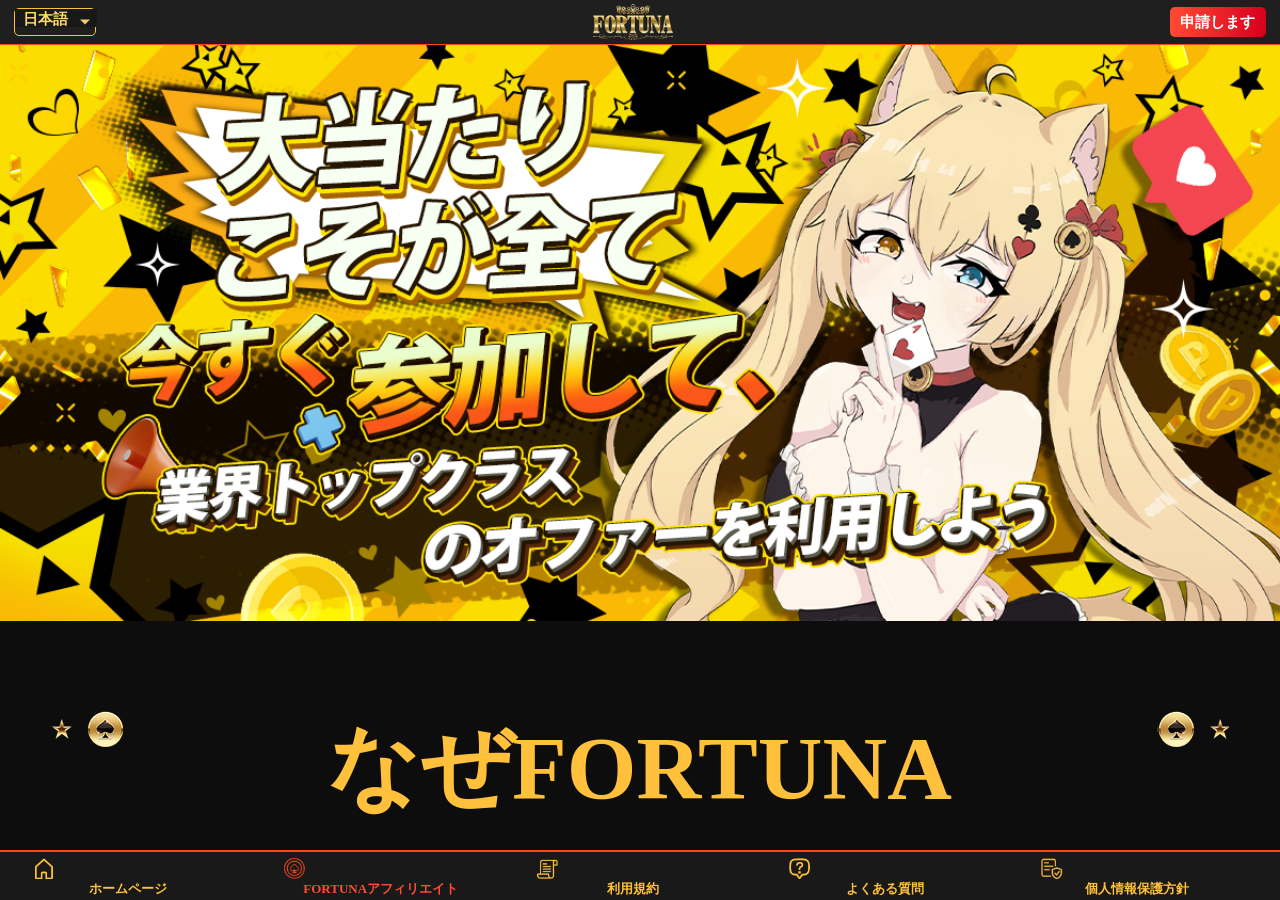
==== commit e7176891: "111-1014-1" ====
--- a/index.html
+++ b/index.html
@@ -43,8 +43,8 @@
             <!--內容-->
             <div class="center">
                 <div class="client">
-                    <p class="title">なぜAU8</p>
-                    <p class="subTitle">AU8では、いち早く顧客ベースを築き、維持することができます。</p>
+                    <p class="title">なぜFORTUNA</p>
+                    <p class="subTitle">FORTUNAでは、いち早く顧客ベースを築き、維持することができます。</p>
                         <div class="long">
                             <div class="top">
                                 <i class="icon_1"></i>
@@ -101,7 +101,7 @@
             <div class="commission">
                 <div class="center">
                     <p class="title">コミッション</p>
-                    <p class="subTitle">AU8では、いち早く顧客ベースを築き、維持することができます。</p>
+                    <p class="subTitle">FORTUNAでは、いち早く顧客ベースを築き、維持することができます。</p>
                     <div class="rulePic"></div>
                 </div>
             </div>
@@ -111,7 +111,7 @@
                 <button class="agentSignup" type="button">申請します</button>
             </div>
             <div class="bottom">
-                <p class="copyright">© 2022 AU8 Affiliates. すべての権利を保有しています</p>
+                <p class="copyright">© 2022 FORTUNA Affiliates. すべての権利を保有しています</p>
             </div>
         </div>
     </main>
@@ -121,7 +121,7 @@
                 <p>ホームページ</p>
             </li>
             <li class="active"><i class="nav_IC agent"></i>
-                <p>AU8アフィリエイト</p>
+                <p>FORTUNAアフィリエイト</p>
             </li>
             <li onclick="window.location.href='./html/agRule.html'">
                 <i class="nav_IC rule"></i>
@@ -171,18 +171,22 @@
                     <label>
                         <p class="inputName"><span>※</span>宣伝サイトURL</p>
                         <input type="text">
-                        <p class="remindText">*宣伝を行うサイトURLもしくはその他の宣伝方法<br>*宣伝URLが無い場合は、紹介方法をご入力ください<br>*プレイヤーアカウントはAU8で登録したアカウントとなります</p>
+                        <p class="remindText">*宣伝を行うサイトURLもしくはその他の宣伝方法<br>*宣伝URLが無い場合は、紹介方法をご入力ください<br>*プレイヤーアカウントはFORTUNAで登録したアカウントとなります</p>
                     </label>
                     <label>
                         <p class="inputName"><span>※</span>報酬お支払い方法</p>
-                        <input type="text" value="USDT" class="select"> <div class="arrow"></div>
-                    </label>
+                        <ul>
+                            <li><input type="checkbox"><p class="checkboxName">USDT</p></li>
+                            <li><input type="checkbox"><p class="checkboxName">銀行匯款</p></li>
+                            <li><input type="checkbox"><p class="checkboxName">平台遊戲點數</p></li>
+                        </ul>
+                    </label>
+                </form> 
                     <div class="btnBox">
-                        <div class="readBtn"><p class="checked">√</p></div>
+                        <input type="checkbox">
                         <p class="agree openAGterms">利用規約に同意します</p>
                     </div>
                     <buttton class="apply applycheck">申請します</buttton> 
-                </form> 
             </div>
         </div>
         <!--退傭代理註冊申請已送出彈窗-->
@@ -204,18 +208,18 @@
             <div class="content">
                 <div class="contentBlock">
                     <p class="smallTitle introduce">1.はじめに</p>
-                    <p class="info"><span class="chapter">1.1</span>本利用規約に同意する前に、すべての項目を必ずお読みください。本規約に同意することにより、本規約<br>は、パートナーまたはパートナーが代表する組織を拘束するものとなります。</p>
+                    <p class="info"><span class="chapter">1.1</span>本利用規約に同意する前に、すべての項目を必ずお読みください。本規約に同意することにより、本規約は、パートナーまたはパートナーが代表する組織を拘束するものとなります。</p>
                 </div>
                 <div class="contentBlock">
                     <p class="smallTitle explain">2.定義と解釈</p>
                     <p class="info"><span class="keyword">「当サイト」</span>とは、fortuna888.netのことを指します。</p>
-                    <p class="info"><span class="keyword">「AU8」</span>とは、fortuna888.netのことを指します。</p>
+                    <p class="info"><span class="keyword">「FORTUNA」</span>とは、fortuna888.netのことを指します。</p>
                     <p class="info"><span class="keyword">「当社」</span>とは、当サイトの運営会社Astrobet N.V., Ltd.のことを指します。</p>
-                    <p class="info"><span class="keyword">「アフィリエイトプログラム」</span>とは、当サイトおよびパートナー間のパートナーシップを指します。<br>パートナーはAU8のウェブサイトを宣伝し、当サイトのウェブサイトへ新規プレイヤーを継続的に生み出すものとします。</p>
+                    <p class="info"><span class="keyword">「アフィリエイトプログラム」</span>とは、当サイトおよびパートナー間のパートナーシップを指します。パートナーはFORTUNAのウェブサイトを宣伝し、当サイトのウェブサイトへ新規プレイヤーを継続的に生み出すものとします。</p>
                     <p class="info"><span class="keyword">「パートナー」</span>とは、当サイトのアフィリエイトプログラムに登録参加する人物を指します。</p>
                     <p class="info"><span class="keyword">「パートナーウェブサイト」</span>とは、パートナーが維持・運営し、当サイトのアフィリエイトリンクおよびコ
                         ードを案内するプラットフォーム（ウェブサイト／アプリケーション／ウィジェット等）を指します。</p>
-                    <p class="info"><span class="keyword">「アフィリエイトリンク」</span>とは、パートナーウェブサイトからAU8へのインターネットハイパーリンクを
+                    <p class="info"><span class="keyword">「アフィリエイトリンク」</span>とは、パートナーウェブサイトからFORTUNAへのインターネットハイパーリンクを
                         指します。</p>
                     <p class="info"><span class="keyword">「アフィリエイトコード」</span>とは、パートナー毎に設定されるコードで、本コードを登録の際に入力をした場合
                         でもパートナーの子会員と設定されるコードを指します。</p>
@@ -232,33 +236,25 @@
                     <p class="info"><span class="chapter">3.1.</span>パートナーは以下を表明し保証します。</p>
                     <div class="chapterBox">
                         <p class="infoChapter"><span class="chapter">3.1.1.</span>パートナー期間中は、パートナー契約を締結する権利と権限を有し、そのすべての義務を履行する。</p>
-                        <p class="infoChapter"><span class="chapter">3.1.2.</span>パートナー契約に基づく義務を履行するために必要な登録、許可、同意およびライセンスをすべて取<br>
-                            得し、有効に維持するものとする。</p>
+                        <p class="infoChapter"><span class="chapter">3.1.2.</span>パートナー契約に基づく義務を履行するために必要な登録、許可、同意およびライセンスをすべて取得し、有効に維持するものとする。</p>
                         <p class="infoChapter"><span class="chapter">3.1.3.</span>パートナー契約の条項を完全に理解し、同意する。</p>
                     </div>
-                    <p class="info"><span class="chapter">3.2.</span>当サイトは提出されたパートナー情報を審査し、アフィリエイト申請を認証するか否かを電子<br>
+                    <p class="info"><span class="chapter">3.2.</span>当サイトは提出されたパートナー情報を審査し、アフィリエイト申請を認証するか否かを電子
                     メールでパートナーに通知します。当社は、絶対的な裁量で登録を拒否する権利を保持します。</p>
                 </div>
                 <div class="contentBlock">
                     <p class="smallTitle right">4.当社の権利と義務</p>
-                    <p class="info"><span class="chapter">4.1.</span>当社は、コミッションの総額を記録し、パートナーへの合計コミッションと統計データをアフィリエイ<br>
-                        トアカウントから確認できるようにします。</p>
+                    <p class="info"><span class="chapter">4.1.</span>当社は、コミッションの総額を記録し、パートナーへの合計コミッションと統計データをアフィリエイトアカウントから確認できるようにします。</p>
                     <p class="info"><span class="chapter">4.2.</span>当社は本規約に準じ、パートナーに対しコミッションを支払うものとします。</p>
-                    <p class="info"><span class="chapter">4.3.</span>当社は、当社が適切と考える時点において、本アフィリエイトプログラムを終了、変更または閉鎖する<br>
-                        権利、および本規約の規定を変更する独自の決定権を持ちます。資料の変更に関しては電子メールによる通<br>
-                        知をパートナーに送ります。</p>
-                    <p class="info"><span class="chapter">4.4.</span>当社は、当社の完全および絶対の裁量権で、新規パートナーを受け入れるか否かを判断する権利を持つも<br>
-                        のとします。</p>
-                    <p class="info"><span class="chapter">4.5.</span>下記に該当する場合、当社が最終権利を所有、およびパートナーのアカウントを閉鎖する権利を持
-                        ちます:</p>
+                    <p class="info"><span class="chapter">4.3.</span>当社は、当社が適切と考える時点において、本アフィリエイトプログラムを終了、変更または閉鎖する権利、および本規約の規定を変更する独自の決定権を持ちます。資料の変更に関しては電子メールによる通知をパートナーに送ります。</p>
+                    <p class="info"><span class="chapter">4.4.</span>当社は、当社の完全および絶対の裁量権で、新規パートナーを受け入れるか否かを判断する権利を持つものとします。</p>
+                    <p class="info"><span class="chapter">4.5.</span>下記に該当する場合、当社が最終権利を所有、およびパートナーのアカウントを閉鎖する権利を持ちます:</p>
                         <div class="chapterBox">
                             <p class="infoChapter"><span class="chapter"> 4.5.1.</span>当社の単独の見解において、国内および国際規則を遵守するため。</p>
                             <p class="infoChapter"><span class="chapter"> 4.5.2.</span>当社の方針に従うため。</p>
                             <p class="infoChapter"><span class="chapter"> 4.5.3.</span>当社、プレイヤー、子会員又はその他第三者機関の利益を守るため。</p>
                         </div>
-                        <p class="info"><span class="chapter">4.6.</span>当社は、以下のパートナーの個人情報を、高レベルなセキュリティ、アンチマネーロンダリングの<br>
-                            法的条件への適合、当取引関係の管理の目的で使用され、プライバシーポリシーに応じて使用及び処理<br>
-                            するものとします:</p>
+                        <p class="info"><span class="chapter">4.6.</span>当社は、以下のパートナーの個人情報を、高レベルなセキュリティ、アンチマネーロンダリングの法的条件への適合、当取引関係の管理の目的で使用され、プライバシーポリシーに応じて使用及び処理するものとします:</p>
                         <div class="chapterBox">
                             <p class="infoChapter"><span class="chapter"> 4.6.1.</span>アフィリエイトアカウントID</p>
                             <p class="infoChapter"><span class="chapter"> 4.6.2.</span>名前</p>
@@ -271,55 +267,30 @@
                     <p class="smallTitle partneright">5.パートナーの権利と義務</p>
                     <p class="info"><span class="chapter">5.1.</span>パートナーは以下を保証し、承諾するものとします。</p>
                     <div class="chapterBox">
-                        <p class="infoChapter"><span class="chapter">5.1.1.</span>当サイトおよびパートナーの利益を可能な限り最大限にすべく、自費による当サイトの<br>
-                            マーケティング および宣伝を行う:</p>
-                        <p class="infoChapter"><span class="chapter">5.1.2.</span>アフィリエイトプログラムの範囲内で提供されるアフィリエイトリンク、アフィリエイトコード、<br>
-                            プロモーション、マーケティングツールを使用する。</p>
-                        <p class="infoChapter"><span class="chapter">5.1.3.</span>パートナーのマーケティング活動は、適切かつプロフェッショナルとして本規約の規定に準
-                            じなくてはならない。</p>
-                        <p class="infoChapter"><span class="chapter">5.1.4.</span>常に関連する立法および適用される法律に準拠すること。これにはデータ保護およびプライバシーに<br>
-                            関して適用される法律を含むがこれに限定されない。</p>
-                        <p class="infoChapter"><span class="chapter">5.1.5.</span>パートナーウェブサイトのメンテナンスおよび開発に責任を持つこと。当サイトの情報が更新
-                            されたら、パートナーウェブサイトも随時更新をすること。</p>
-                        <p class="infoChapter"><span class="chapter">5.1.6.</span>パートナーウェブサイトに、当サイトのプレイヤーまたはプレイヤーに限定されずパートナーウェ
-                            ブサイトを閲覧できる人物が誤解を招く内容を記載した場合、その際に発生した負債や当サイトが不利益
-                            になる状況が発生した場合の責任はパートナーが負うものとする。</p>
+                        <p class="infoChapter"><span class="chapter">5.1.1.</span>当サイトおよびパートナーの利益を可能な限り最大限にすべく、自費による当サイトのマーケティング および宣伝を行う:</p>
+                        <p class="infoChapter"><span class="chapter">5.1.2.</span>アフィリエイトプログラムの範囲内で提供されるアフィリエイトリンク、アフィリエイトコード、プロモーション、マーケティングツールを使用する。</p>
+                        <p class="infoChapter"><span class="chapter">5.1.3.</span>パートナーのマーケティング活動は、適切かつプロフェッショナルとして本規約の規定に準じなくてはならない。</p>
+                        <p class="infoChapter"><span class="chapter">5.1.4.</span>常に関連する立法および適用される法律に準拠すること。これにはデータ保護およびプライバシーに関して適用される法律を含むがこれに限定されない。</p>
+                        <p class="infoChapter"><span class="chapter">5.1.5.</span>パートナーウェブサイトのメンテナンスおよび開発に責任を持つこと。当サイトの情報が更新されたら、パートナーウェブサイトも随時更新をすること。</p>
+                        <p class="infoChapter"><span class="chapter">5.1.6.</span>パートナーウェブサイトに、当サイトのプレイヤーまたはプレイヤーに限定されずパートナーウェブサイトを閲覧できる人物が誤解を招く内容を記載した場合、その際に発生した負債や当サイトが不利益になる状況が発生した場合の責任はパートナーが負うものとする。</p>
                         <p class="infoChapter"><span class="chapter">5.1.7.</span>当サイトに有利に反映されるような方法でビジネスを遂行する。</p>
-                        <p class="infoChapter"><span class="chapter">5.1.8.</span>差別的、みだらな内容、違法、性的描写、ポルノ、または暴力的な内容を含むようなマーケティング<br>
-                            活動（パートナーウェブサイトを含む）を行わない。</p>
-                        <p class="infoChapter"><span class="chapter">5.1.9.</span>ギャンブルの法的年齢未満を対象としない。ギャンブルおよびギャンブルのプロモーションが違法<br>
-                            である管轄区域を対象としない。</p>
-                        <p class="infoChapter"><span class="chapter">5.1.10.</span>当サイトに掲載されているマーケティングツールを除き、当社から承諾がない限り、当社または当<br>
-                            サイトの保有者/運営者のその他表現、商標、知的財産権を使用しない。</p>
-                    </div>
-                    <p class="info"><span class="chapter">5.2.</span>パートナーは、当社より提供されたログイン情報の機密を保持し、安全で常に保護するものとします。<br>
-                        また、パートナー側の不具合により、ログイン情報の適切な保護がなされなかった事に起因する不正の<br>
-                        ログイン情報の使用は、パートナーが単独で責任を負うものとする。</p>
-                    <p class="info"><span class="chapter">5.3.</span>パートナーは、アフィリエイトアカウントのユーザーIDとパスワードにおけるすべての活動と行為<br>
-                        に対して、単独で責任を負うものとします。パートナーは、その認証の違法および不正使用の疑いがある<br>
-                        場合は、即座に当社に連絡をするものとします。</p>
-                    <p class="info"><span class="chapter">不正な方法によってまたは本規約を違反する不正手段によって、子会員の登録、紹介、ベットが行<br>
-                        われている場合、当社はアフィリエイトアカウントを凍結する権利およびアフィリエイトアカウント<br>
-                        からコミッションを差し引く権利を持ちます。</p>
+                        <p class="infoChapter"><span class="chapter">5.1.8.</span>差別的、みだらな内容、違法、性的描写、ポルノ、または暴力的な内容を含むようなマーケティング活動（パートナーウェブサイトを含む）を行わない。</p>
+                        <p class="infoChapter"><span class="chapter">5.1.9.</span>ギャンブルの法的年齢未満を対象としない。ギャンブルおよびギャンブルのプロモーションが違法である管轄区域を対象としない。</p>
+                        <p class="infoChapter"><span class="chapter">5.1.10.</span>当サイトに掲載されているマーケティングツールを除き、当社から承諾がない限り、当社または当サイトの保有者/運営者のその他表現、商標、知的財産権を使用しない。</p>
+                    </div>
+                    <p class="info"><span class="chapter">5.2.</span>パートナーは、当社より提供されたログイン情報の機密を保持し、安全で常に保護するものとします。また、パートナー側の不具合により、ログイン情報の適切な保護がなされなかった事に起因する不正のログイン情報の使用は、パートナーが単独で責任を負うものとする。</p>
+                    <p class="info"><span class="chapter">5.3.</span>パートナーは、アフィリエイトアカウントのユーザーIDとパスワードにおけるすべての活動と行為に対して、単独で責任を負うものとします。パートナーは、その認証の違法および不正使用の疑いがある場合は、即座に当社に連絡をするものとします。</p>
+                    <p class="info"><span class="chapter">5.4.</span>不正な方法によってまたは本規約を違反する不正手段によって、子会員の登録、紹介、ベットが行われている場合、当社はアフィリエイトアカウントを凍結する権利およびアフィリエイトアカウントからコミッションを差し引く権利を持ちます。</p>
                 </div>
                 <div class="contentBlock">
                     <p class="smallTitle committee">6.コミッション </p>
                     <p class="info"><span class="chapter">6.1.</span>当社は本規約に基づき、パートナーにコミッションを支払うものとします。</p>
-                    <p class="info"><span class="chapter">6.2.</span>コミッションの計算公式は以下の通りです:<br>
-                        （勝負値（ベット額-ペイアウト）- ボーナス費用 - プラットフォーム費用 - ジャックポット - 手数料 ）
-                        × コミッション％</p>
+                    <p class="info"><span class="chapter">6.2.</span>コミッションの計算公式は以下の通りです:（勝負値（ベット額-ペイアウト）- ボーナス費用 - プラットフォーム費用 - ジャックポット - 手数料 ）× コミッション％</p>
                     <p class="info"><span class="keyword">*ペイアウト：子会員様が勝った金額</span></p>
-                    <p class="info"><span class="chapter">6.3.</span>パートナーに支払うべきと当サイトが認めるコミッションは、毎月5日に計算され、その支払いは毎月<br>
-                        10日18：00前にアフィリエイトアカウントへ配布されます。臨時システム調整が実施された場合は、<br>
-                        コミッションの配布が遅れる場合があります。コミッションは日本円で支払われます。</p>
-                    <p class="info"><span class="chapter">6.4.</span>当社はネガティブキャリーオーバー制度を採用しています。コミッションは、<br>
-                        アフィリエイトアカウントがプラス残高の場合のみ行われます。当月のコミッションがマイナスの場合、<br>
-                        マイナス残高は翌月に持ち越されます。翌月の収入がプラス残高で、前月から持ち越されたマイナス残高<br>
-                        が相殺された場合に支払いが行われます。</p>
-                    <p class="info"><span class="chapter">6.5.</span>連続した3ヶ月以内にアクティブ子会員が1名もいなかった場合、活動していないと判断し、<br>
-                        システムワレットに入ったコミッションは全て0に戻ります。</p>    
-                    <p class="info"><span class="chapter">6.6.</span>連続した6ヶ月以内にアクティブ子会員を獲得できない場合は、アカウントは凍結され、<br>
-                        システムワレットに入ったコミッションは全て0に戻ります。</p>    
+                    <p class="info"><span class="chapter">6.3.</span>パートナーに支払うべきと当サイトが認めるコミッションは、毎月5日に計算され、その支払いは毎月10日18：00前にアフィリエイトアカウントへ配布されます。臨時システム調整が実施された場合は、コミッションの配布が遅れる場合があります。コミッションは日本円で支払われます。</p>
+                    <p class="info"><span class="chapter">6.4.</span>当社はネガティブキャリーオーバー制度を採用しています。コミッションは、アフィリエイトアカウントがプラス残高の場合のみ行われます。当月のコミッションがマイナスの場合、マイナス残高は翌月に持ち越されます。翌月の収入がプラス残高で、前月から持ち越されたマイナス残高が相殺された場合に支払いが行われます。</p>
+                    <p class="info"><span class="chapter">6.5.</span>連続した3ヶ月以内にアクティブ子会員が1名もいなかった場合、活動していないと判断し、システムワレットに入ったコミッションは全て0に戻ります。</p>    
+                    <p class="info"><span class="chapter">6.6.</span>連続した6ヶ月以内にアクティブ子会員を獲得できない場合は、アカウントは凍結され、システムワレットに入ったコミッションは全て0に戻ります。</p>    
                     <p class="info"><span class="chapter">6.7.</span>下記に該当するものはコミッションから差し引かれます:</p> 
                     <p class="info"><span class="keyword">下記に限らず「相互メリット」の原則より、万が一不正な行為により一方が平等でない利益を獲得した場合、当サイトが全ての最終決定権を有しております</span></p>   
                     <div class="chapterBox">
@@ -329,10 +300,8 @@
                         <p class="infoChapter"><span class="chapter"> 6.7.4.</span>ジャックポット費用</p>
                         <p class="infoChapter"><span class="chapter"> 6.7.5.</span>サービス手数料</p>
                     </div>
-                    <p class="info"><span class="chapter">6.8.</span>パートナーは、不正または誤った取引に基づいて受け取ったコミッションは全額返金<br>
-                        しなければなりません。</p>
-                    <p class="info"><span class="chapter">6.9.</span>コミッションに関わるあらゆる権利に関しては当サイトが全ての最終決定権を有しております。<br>
-                        しなければなりません。</p>
+                    <p class="info"><span class="chapter">6.8.</span>パートナーは、不正または誤った取引に基づいて受け取ったコミッションは全額返金しなければなりません。</p>
+                    <p class="info"><span class="chapter">6.9.</span>コミッションに関わるあらゆる権利に関しては当サイトが全ての最終決定権を有しております。しなければなりません。</p>
                 </div>
                 <div class="contentBlock">
                     <p class="smallTitle notice">7.禁止事項</p>
@@ -354,18 +323,18 @@
                 </div>
                 <div class="contentBlock ">
                     <p class="smallTitle classified">8.機密情報</p>
+                    <p class="info"><span class="chapter">8.1.</span>当社は、以下に関して一切の責任を負いません:</p>
+                    <div class="chapterBox">
+                        <p class="infoChapter"><span class="chapter"> 8.1.1.</span>経済的損失。（利益、収益、事業、契約を含むがこれに限定されない）</p>
+                        <p class="infoChapter"><span class="chapter"> 8.1.2.</span>パートナーまたはパートナーウェブサイトの評判、営業権の損失。</p>
+                        <p class="infoChapter"><span class="chapter"> 8.1.3.</span>意図的、偶発的、間接的、必然的な損失。</p>
+                    </div>
+                </div>
+                <div class="contentBlock">
+                    <p class="smallTitle duty">9.負債および責任制限</p>
                     <p class="info"><span class="chapter">9.1.</span>すべての情報は機密扱いとされ、当社の事前の明示的かつ書面による同意なしに、直接的にも間接的にも、個人的または商業目的その他の目的でも使用されることは許されません。</p>
                     <p class="info"><span class="chapter">9.2.</span>パートナーは、本規約に基づく義務の履行以外の目的で機密情報を使用してはいけません。</p>
                     <p class="info"><span class="chapter">9.3.</span>条項9は、パートナー契約終了後も存続するものとします。</p>
-                </div>
-                <div class="contentBlock">
-                    <p class="smallTitle duty">9.負債および責任制限</p>
-                    <p class="info"><span class="chapter">8.1.</span>当社は、以下に関して一切の責任を負いません:</p>
-                    <div class="chapterBox">
-                        <p class="infoChapter"><span class="chapter"> 8.1.1.</span>経済的損失。（利益、収益、事業、契約を含むがこれに限定されない）</p>
-                        <p class="infoChapter"><span class="chapter"> 8.1.2.</span>パートナーまたはパートナーウェブサイトの評判、営業権の損失。</p>
-                        <p class="infoChapter"><span class="chapter"> 8.1.3.</span>意図的、偶発的、間接的、必然的な損失。</p>
-                    </div>
                 </div>
                 <div class="contentBlock">
                     <p class="smallTitle terminate">10.解約または契約の終了 </p>
@@ -387,10 +356,7 @@
                 </div>
                 <div class="contentBlock">
                     <p class="smallTitle agreetment">11.本規約および本契約の改正</p>
-                    <p class="info"><span class="chapter">11.1.</span>当社は、本規約のいかなる規定も、パートナーに事前通知することなく、いつでも条項のいずれかを
-                        修正、変更、削除または追加する権利を保持します。変更後、パートナーへは電子メールアドレスで通知
-                        されます。当社が修正または変更を公開した後、アフィリエイトプログラムに継続して参加することは、
-                        パートナーは新しい利用規約を承諾したものとみなされます。</p>
+                    <p class="info"><span class="chapter">11.1.</span>当社は、本規約のいかなる規定も、パートナーに事前通知することなく、いつでも条項のいずれかを修正、変更、削除または追加する権利を保持します。変更後、パートナーへは電子メールアドレスで通知されます。当社が修正または変更を公開した後、アフィリエイトプログラムに継続して参加することは、パートナーは新しい利用規約を承諾したものとみなされます。</p>
                 </div>
             </div>
             <div class="btnBox">
--- a/css/style.css
+++ b/css/style.css
@@ -14,9 +14,9 @@
 }
 
 header .logo {
-  height: 100%;
-  -o-object-fit: cover;
-     object-fit: cover;
+  height: 80%;
+  -o-object-fit: contain;
+     object-fit: contain;
 }
 
 .agentPage .topBanner,
@@ -615,47 +615,48 @@
   font-weight: bold;
   color: #e11515;
   line-height: 4vw;
-  margin-bottom: 2vw;
-}
-html body .filter .jumpWindow.agRegist .content form label .btnBox {
-  width: 504px;
-  height: auto;
-  display: -webkit-box;
-  display: -ms-flexbox;
-  display: flex;
-  -webkit-box-pack: center;
-      -ms-flex-pack: center;
-          justify-content: center;
-  -webkit-box-align: center;
-      -ms-flex-align: center;
-          align-items: center;
-  margin: 48px 0;
-}
-html body .filter .jumpWindow.agRegist .content form label .btnBox .readBtn {
-  width: 22px;
-  height: 22px;
-  background: #181818;
+  margin-bottom: 5vw;
+}
+html body .filter .jumpWindow.agRegist .content form label ul li {
+  display: -webkit-box;
+  display: -ms-flexbox;
+  display: flex;
+  margin-right: 10px;
+  margin-bottom: 10px;
+}
+html body .filter .jumpWindow.agRegist .content form label ul li input {
+  width: 20px;
+  height: 20px;
+  position: relative;
+  cursor: pointer;
+}
+html body .filter .jumpWindow.agRegist .content form label ul li input::before {
+  content: "";
+  width: 20px;
+  height: 20px;
   border: 1px solid #ffc13c;
-  border-radius: 20px;
-  margin-right: 5px;
-  cursor: pointer;
-}
-html body .filter .jumpWindow.agRegist .content form label .btnBox .agree {
-  color: #ffc13c;
+  margin-right: 8px;
+  background: #101010;
+  position: absolute;
+  top: 0;
+  left: 0;
+}
+html body .filter .jumpWindow.agRegist .content form label ul li input::after {
+  content: "√";
   font-size: 18px;
-  font-weight: bold;
-  text-decoration: underline;
-  cursor: pointer;
-}
-html body .filter .jumpWindow.agRegist .content form label .arrow {
-  width: 0;
-  height: 0;
-  border-style: solid;
-  border-width: 8px 6px 0 6px;
-  border-color: #ffc13c transparent;
-  position: absolute;
-  top: 50px;
-  right: 15px;
+  color: #ffc13c;
+  position: absolute;
+  top: -1px;
+  left: 5px;
+  opacity: 0;
+}
+html body .filter .jumpWindow.agRegist .content form label ul li input:checked::after {
+  opacity: 1;
+}
+html body .filter .jumpWindow.agRegist .content form label ul li .checkboxName {
+  font-size: 15px;
+  color: #ffc13c;
+  margin: 6px;
 }
 html body .filter .jumpWindow.agRegist .content form .last {
   margin-bottom: 0px;
@@ -679,30 +680,42 @@
           box-sizing: border-box;
   margin: 3vw 0;
 }
-html body .filter .jumpWindow.agRegist .content .btnBox .readBtn {
-  width: 20px;
-  height: 20px;
+html body .filter .jumpWindow.agRegist .content .btnBox input {
+  width: 15px;
+  height: 15px;
+  position: relative;
+  cursor: pointer;
+}
+html body .filter .jumpWindow.agRegist .content .btnBox input::before {
+  content: "";
+  width: 19px;
+  height: 19px;
   border: 1px solid #ffc13c;
   border-radius: 15px;
   margin-right: 8px;
-  position: relative;
-}
-html body .filter .jumpWindow.agRegist .content .btnBox .readBtn.active .checked {
+  background: #101010;
+  position: absolute;
+  top: -4px;
+  left: -3px;
+}
+html body .filter .jumpWindow.agRegist .content .btnBox input::after {
+  content: "√";
+  font-size: 18px;
+  color: #ffc13c;
+  position: absolute;
+  top: -5px;
+  left: 1px;
+  opacity: 0;
+}
+html body .filter .jumpWindow.agRegist .content .btnBox input:checked::after {
   opacity: 1;
-}
-html body .filter .jumpWindow.agRegist .content .btnBox .readBtn .checked {
-  font-size: 18px;
-  color: #ffc13c;
-  position: absolute;
-  top: 1px;
-  left: 4px;
-  opacity: 0;
 }
 html body .filter .jumpWindow.agRegist .content .btnBox .agree {
   font-size: 18px;
   font-weight: bold;
   color: #ffc13c;
   text-decoration: underline;
+  margin: -2px 0 0 4px;
 }
 html body .filter .jumpWindow.agRegist .content .apply {
   background: -webkit-gradient(linear, left top, right top, from(#ff4b33), color-stop(98%, #d8001f));
@@ -799,29 +812,31 @@
 html body .filter .jumpWindow.agTerms .content .contentBlock .info {
   color: #999999;
   font-size: 4vw;
-  line-height: 20px;
+  line-height: 25px;
   font-weight: bold;
   letter-spacing: 1px;
 }
 html body .filter .jumpWindow.agTerms .content .contentBlock .info .chapter {
   color: #ffffff;
+  margin-right: 3px;
 }
 html body .filter .jumpWindow.agTerms .content .contentBlock .info .keyword {
   color: #ff4719;
 }
 html body .filter .jumpWindow.agTerms .content .contentBlock .chapterBox {
-  width: 90%;
-  height: auto;
-  margin: 5px 20px;
+  width: 92%;
+  height: auto;
+  margin: 8px 18px;
 }
 html body .filter .jumpWindow.agTerms .content .contentBlock .chapterBox .infoChapter {
   color: #999999;
-  font-size: 13px;
-  line-height: 20px;
+  font-size: 4vw;
+  line-height: 25px;
   font-weight: bold;
 }
 html body .filter .jumpWindow.agTerms .content .contentBlock .chapterBox .infoChapter .chapter {
   color: #ffffff;
+  margin-right: 3px;
 }
 html body .filter .jumpWindow.agTerms .btnBox {
   width: 100%;
@@ -916,7 +931,7 @@
   height: 36px;
   position: absolute;
   top: -1vw;
-  left: 6vw;
+  left: -2vw;
   background-position-x: 0%;
 }
 html body .agentPage .center .client .title::after {
@@ -926,7 +941,7 @@
   height: 36px;
   position: absolute;
   top: -1vw;
-  right: 6vw;
+  right: -2vw;
   background-position-x: 100%;
 }
 html body .agentPage .center .client .subTitle {
@@ -1126,7 +1141,7 @@
   position: relative;
 }
 html body .agentPage .bottom .copyright {
-  font-size: 14px;
+  font-size: 3vw;
   font-weight: bold;
   color: #999999;
   text-align: center;
@@ -1402,6 +1417,12 @@
   line-height: 6vw;
   font-weight: bold;
 }
+html body .agOther_inner .innerConent .subTitle {
+  font-size: 4vw;
+  margin: 10px 0;
+  color: #ffc13c;
+  font-weight: bold;
+}
 html body .agOther_inner .innerConent .chapter {
   font-size: 3.7vw;
   margin-right: 2px;
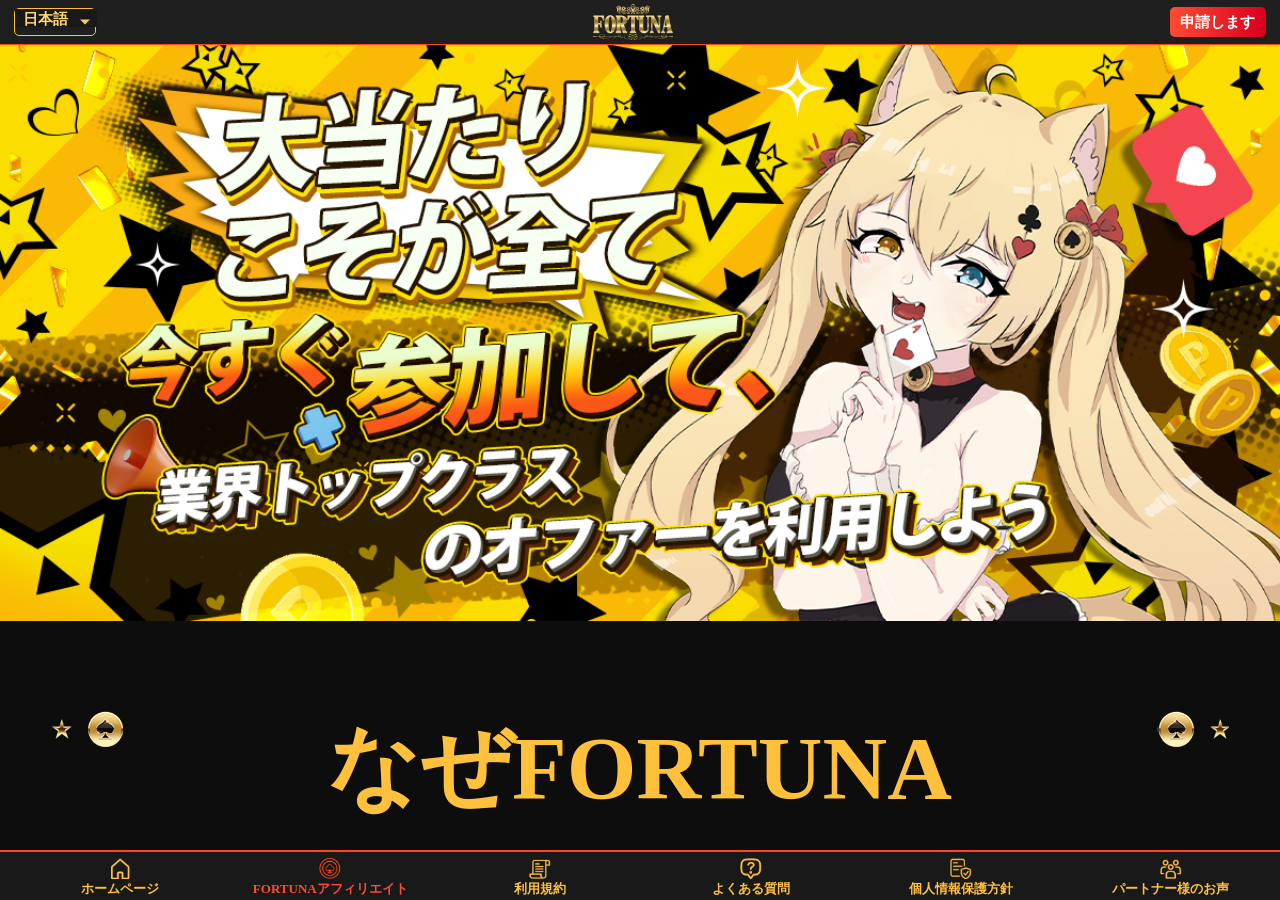
==== commit fe5643ac: "112-05-11" ====
--- a/index.html
+++ b/index.html
@@ -135,6 +135,11 @@
                 <i class="nav_IC PP"></i>
                 <p>個人情報保護方針</p>
             </li>
+            <!--2023-03-27 + ↓-->
+            <li onclick="window.location.href='./html/agPA.html'">
+                <i class="nav_IC PA"></i>
+                <p>パートナー様のお声</p>
+            </li>
         </ul>
     </footer>
     <div class="filter">
--- a/css/style.css
+++ b/css/style.css
@@ -92,7 +92,7 @@
 
 .agentP .agentNav li i {
   background: url("../images/icon/footer_IC.png") no-repeat;
-  background-size: 500%;
+  background-size: 600%;
 }
 
 .jumpWindow .title .close {
@@ -408,6 +408,16 @@
 html body .agentP .agentNav li {
   width: 20vw;
   height: 30vw;
+  display: -webkit-box;
+  display: -ms-flexbox;
+  display: flex;
+  -webkit-box-orient: vertical;
+  -webkit-box-direction: normal;
+      -ms-flex-direction: column;
+          flex-direction: column;
+  -webkit-box-align: center;
+      -ms-flex-align: center;
+          align-items: center;
   color: #ffc13c;
   font-weight: bold;
   white-space: nowrap;
@@ -427,18 +437,21 @@
   margin: 0 17px 1px;
 }
 html body .agentP .agentNav li .nav_IC.home {
-  background-position-x: -3%;
+  background-position-x: -2%;
 }
 html body .agentP .agentNav li .nav_IC.agent {
-  background-position-x: 23%;
+  background-position-x: 18%;
 }
 html body .agentP .agentNav li .nav_IC.rule {
-  background-position-x: 48%;
+  background-position-x: 39%;
 }
 html body .agentP .agentNav li .nav_IC.QA {
-  background-position-x: 74%;
+  background-position-x: 59%;
 }
 html body .agentP .agentNav li .nav_IC.PP {
+  background-position-x: 80%;
+}
+html body .agentP .agentNav li .nav_IC.PA {
   background-position-x: 100%;
 }
 html body .agentP .agentNav li p {
@@ -1221,6 +1234,7 @@
 html body .agOther .center {
   width: 100%;
   height: auto;
+  min-height: 342px;
   margin: 0 auto;
   padding: 0 6vw;
   -webkit-box-sizing: border-box;
@@ -1388,6 +1402,136 @@
   line-height: 6vw;
   font-weight: bold;
 }
+html body .paContent {
+  width: 100%;
+  height: auto;
+  overflow-y: auto;
+  overflow-x: hidden;
+}
+html body .paContent ul {
+  width: 100%;
+  height: auto;
+  display: none;
+}
+html body .paContent ul.display {
+  display: block;
+}
+html body .paContent ul li {
+  width: 100%;
+  height: auto;
+}
+html body .paContent ul li .smallTitle {
+  font-size: 4.5vw;
+  margin: 10px 0;
+  color: #ffc13c;
+  font-weight: bold;
+}
+html body .paContent ul li p {
+  font-size: 3.7vw;
+  margin-bottom: 8px;
+  color: #999999;
+  line-height: 6vw;
+  font-weight: bold;
+}
+html body .paContent ul li .chapter {
+  font-size: 3.7vw;
+  margin-right: 2px;
+  color: #ffffff;
+}
+html body .paContent ul li .chapterBox {
+  width: 89%;
+  height: auto;
+  margin-left: 24px;
+}
+html body .paContent ul li .subTitle {
+  font-size: 4vw;
+  margin: 10px 0;
+  color: #ffc13c;
+  font-weight: bold;
+}
+html body .paContent ul li .qaBox {
+  width: 100%;
+  height: auto;
+  margin-bottom: 20px;
+}
+html body .paContent .bigTitle {
+  color: #ffc13c;
+  font-size: 6vw;
+  font-weight: bolder;
+  text-align: center;
+  margin: 7vw 0;
+  position: relative;
+}
+html body .paContent .bigTitle::before {
+  content: "";
+  width: 52px;
+  height: 36px;
+  position: absolute;
+  top: 0;
+  left: 1vw;
+  background-position-x: 0%;
+}
+html body .paContent .bigTitle::after {
+  content: "";
+  content: "";
+  width: 52px;
+  height: 36px;
+  position: absolute;
+  top: 0vw;
+  right: 1vw;
+  background-position-x: 100%;
+}
+html body .paContent .content {
+  width: 100%;
+  height: auto;
+}
+html body .paContent .content .brandBlock {
+  width: 100%;
+  height: auto;
+  margin-top: 20px;
+}
+html body .paContent .content .brandBlock:nth-last-child(1) {
+  margin-bottom: 5vw;
+}
+html body .paContent .content .brandBlock a {
+  width: 100%;
+  height: 100%;
+  display: -webkit-box;
+  display: -ms-flexbox;
+  display: flex;
+  -webkit-box-orient: vertical;
+  -webkit-box-direction: normal;
+      -ms-flex-direction: column;
+          flex-direction: column;
+  -webkit-box-align: center;
+      -ms-flex-align: center;
+          align-items: center;
+  background: #2a2929;
+  border-radius: 5px;
+  text-decoration: none;
+  padding: 30px;
+  border: 1px solid #ffc13c;
+  -webkit-box-sizing: border-box;
+          box-sizing: border-box;
+  -webkit-transition: all 0.3s;
+  transition: all 0.3s;
+}
+html body .paContent .content .brandBlock a img {
+  width: 100%;
+  margin: 0 auto 10px;
+}
+html body .paContent .content .brandBlock a p {
+  color: #e2e2e2;
+}
+html body .paContent .content .brandBlock a p.webName {
+  color: #ffc13c;
+  font-size: 4.5vw;
+  font-weight: bold;
+  margin-bottom: 2vw;
+}
+html body .paContent .content .brandBlock a p.info {
+  font-size: 3.8vw;
+}
 html body .agOther_inner {
   width: 100%;
   height: calc(100vh - 94px);
@@ -1453,6 +1597,16 @@
   color: #999999;
   text-align: center;
 }
+@media only screen and (max-width: 375px) {
+  html body .bottom .copyright {
+    font-size: 13px;
+  }
+}
+@media only screen and (max-width: 365px) {
+  html body .bottom .copyright {
+    font-size: 12px;
+  }
+}
 html body main {
   width: 100%;
   height: 100%;
